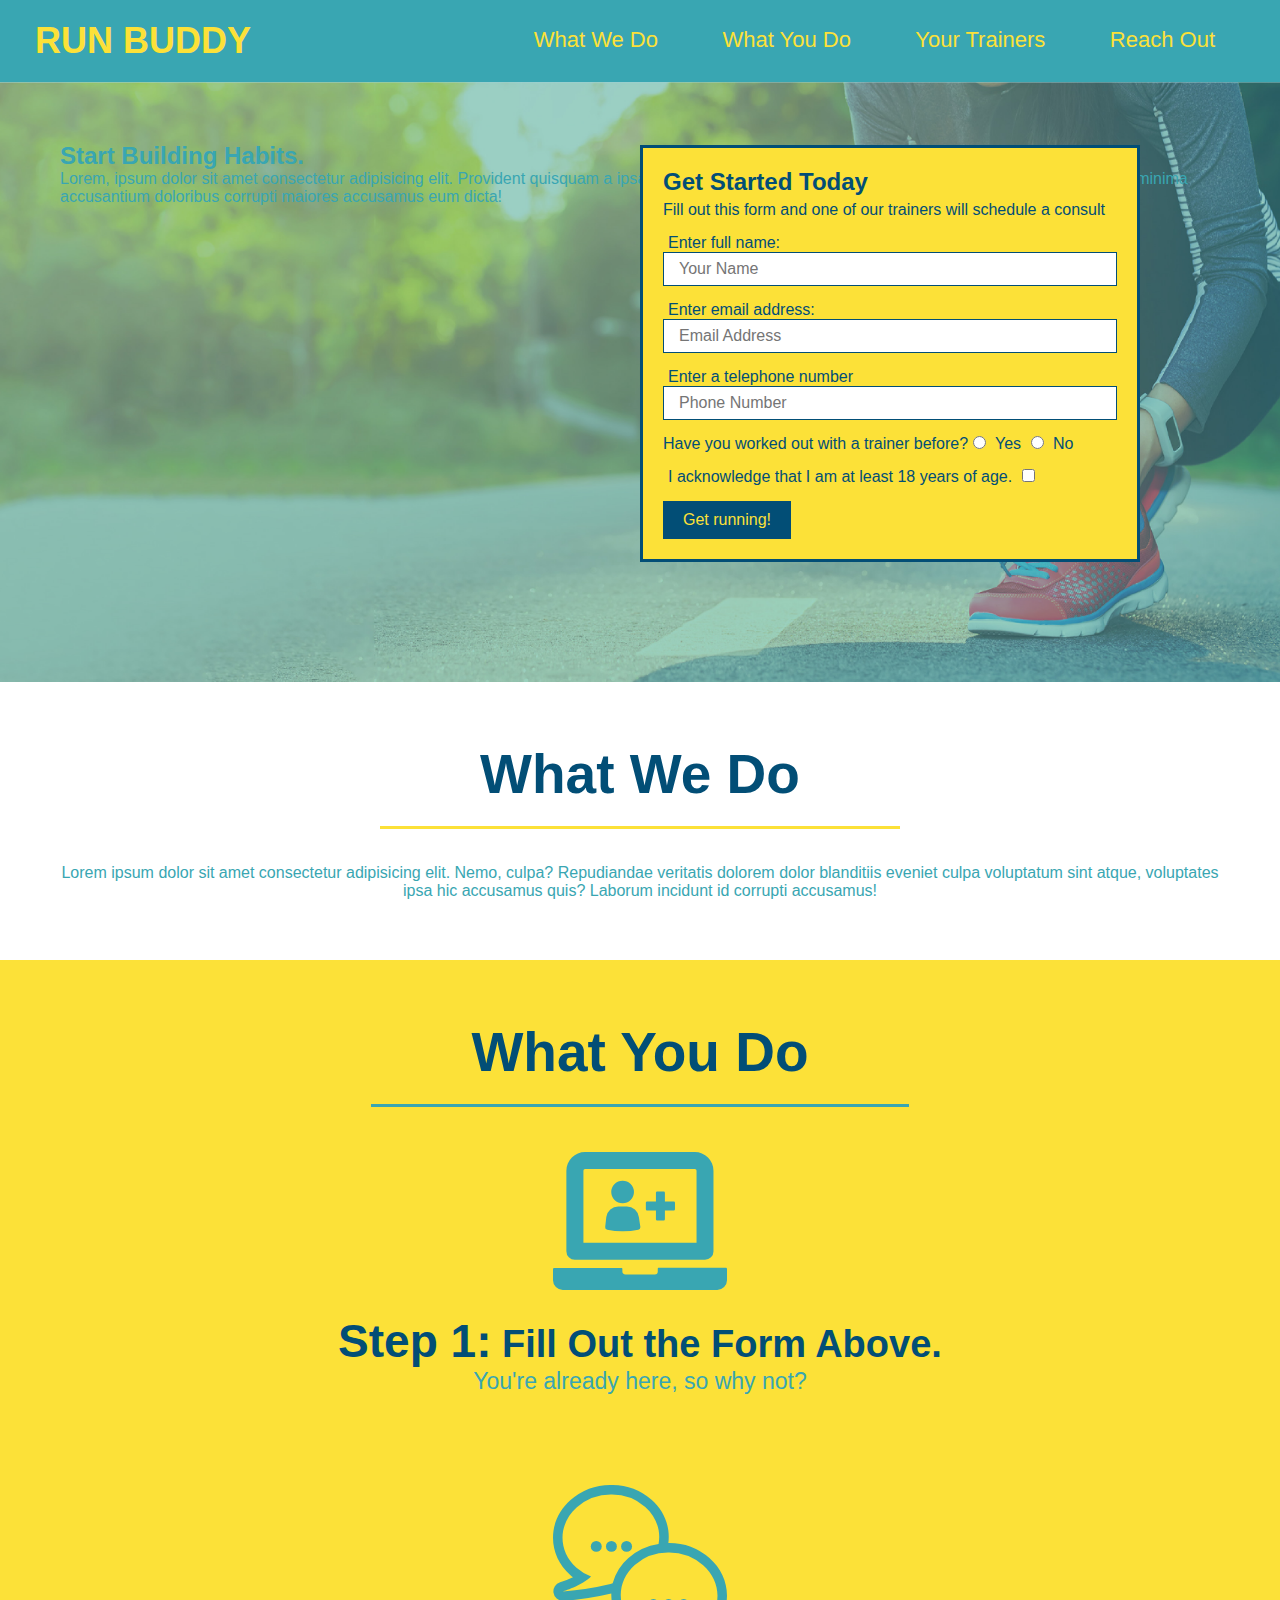
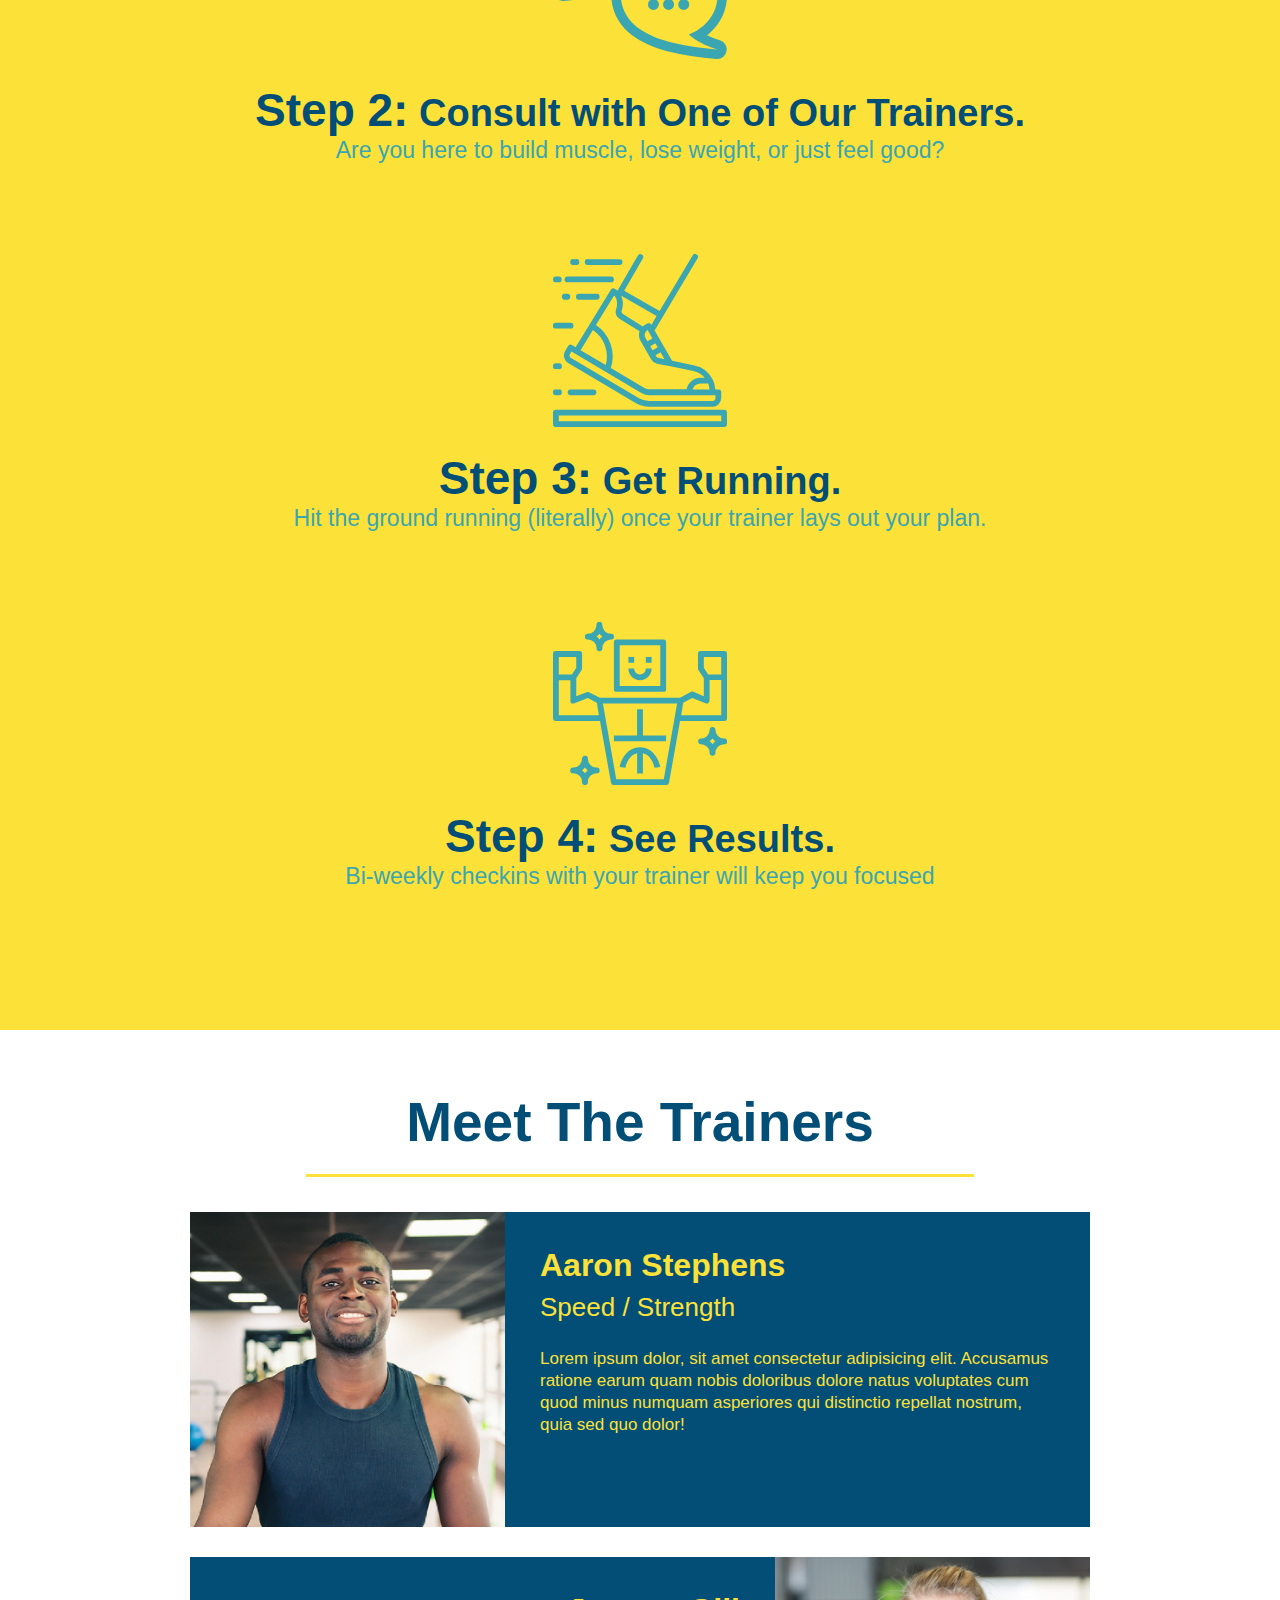
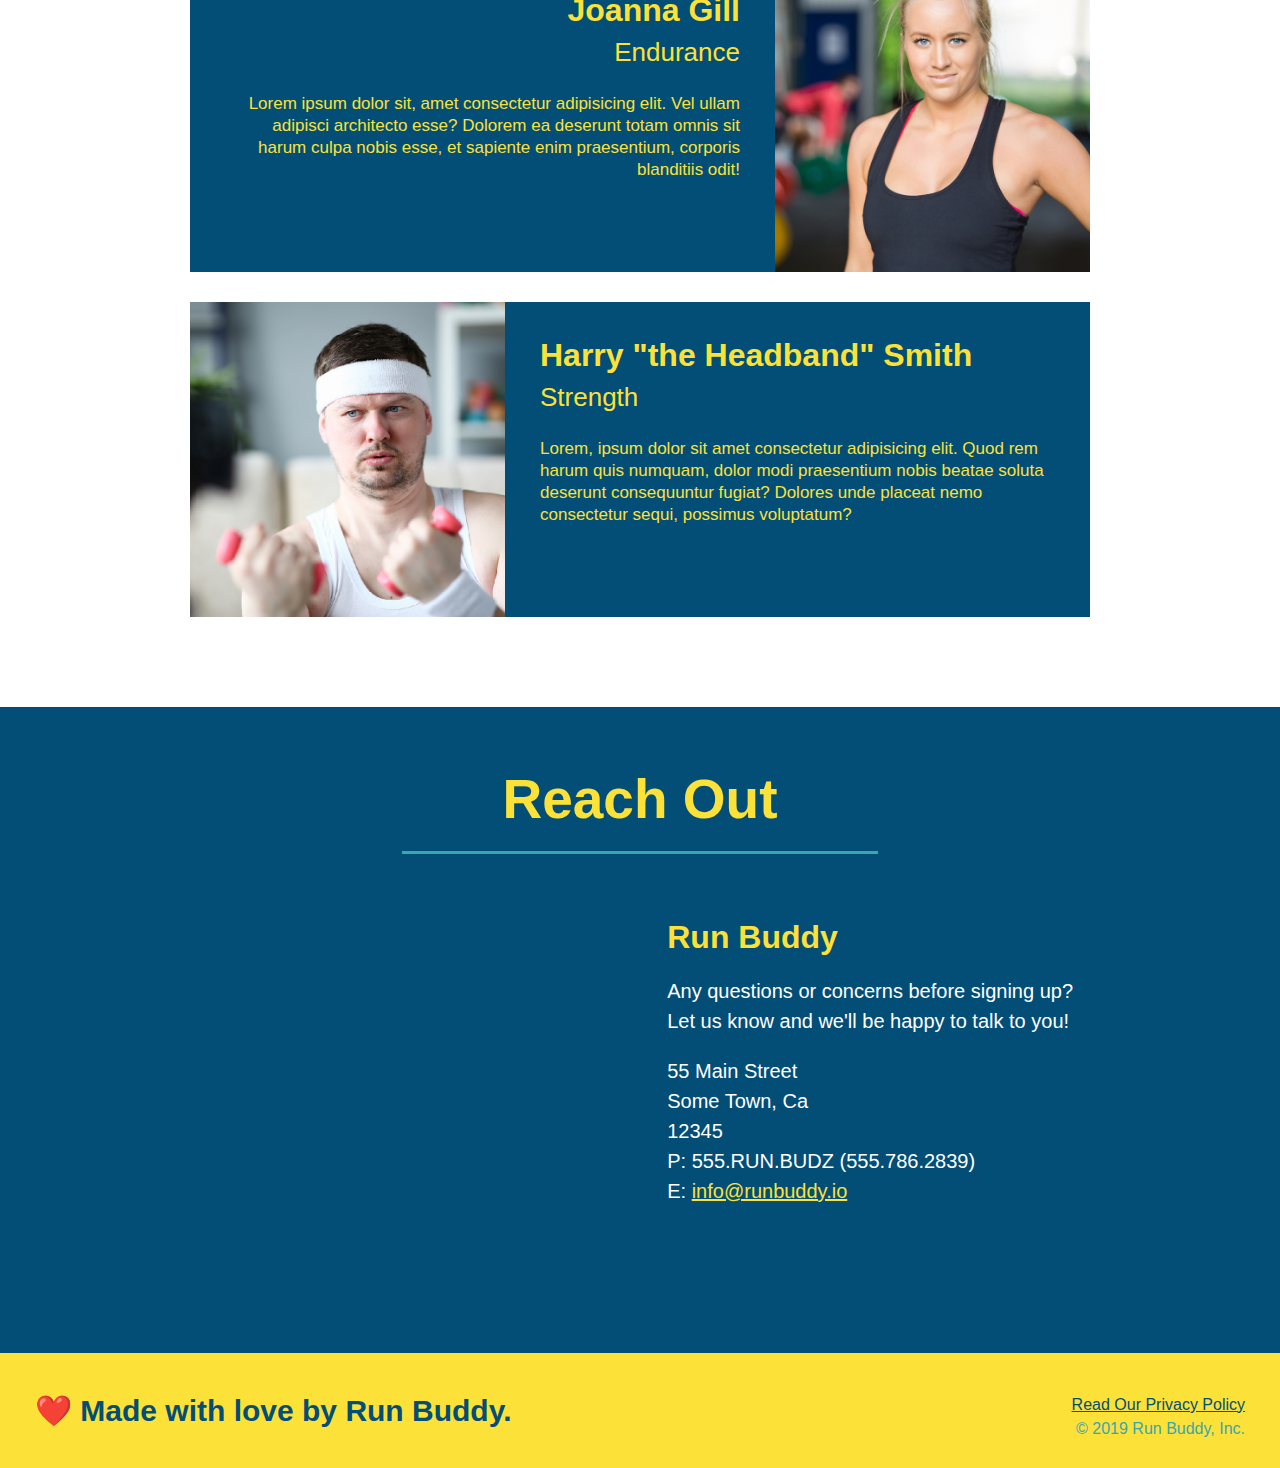
==== index.html @ 78d31971 "replace hero image" ====
<!DOCTYPE  html>
<html lang = 'en'>
    <head>
        <meta charset = 'UTF-8' />
        <link rel = 'stylesheet' href = './assets/css/style.css' />
        <title>Run Buddy</title>
    </head>
    <body>
        <!-- navigation -->
        <header>
            <h1>
                <a href = '/'>RUN BUDDY</a>
            </h1>
            <nav>
                <!-- Unordered list elements -->
                <ul>
                    <!-- List item elements -->
                    <li>
                        <!-- anchor element -->
                        <a href="#what-we-do">What We Do</a>
                    </li>
                    <li>
                        <a href="#what-you-do">What You Do</a>
                    </li>
                    <li>
                        <a href="#your-trainers">Your Trainers</a>
                    </li>
                    <li>
                        <a href="#reach-out">Reach Out</a>
                    </li>
                </ul>
            </nav>
        </header>

        <!-- hero/jumbotron -->
        <section class="hero">
            <div class="hero-cta">
                <h2>Start Building Habits.</h2>
                <p>
                    Lorem, ipsum dolor sit amet consectetur adipisicing elit. Provident quisquam a ipsa. Itaque labore neque ipsa aliquam, adipisci velit quasi sequi veritatis minima accusantium doloribus corrupti maiores accusamus eum dicta!
                </p>
            </div>
            <div class="hero-form">
                <h3>Get Started Today</h3>
                <p>Fill out this form and one of our trainers will schedule a consult</p>
            <form>
                <label for="name">Enter full name:</label>
                <input type="text" placeholder="Your Name" name="name" id="name" class="form-input" />
                <label for="email">Enter email address:</label>
                <input type="email" placeholder="Email Address" name="email" id="email" class="form-input" />
                <label for="phone">Enter a telephone number</label>
                <input type="tel" placeholder="Phone Number" name="phone" id="phone" class="form-input" />
                <p>
                    Have you worked out with a trainer before?
                    <input type="radio" name="trainer-confirm" id="trainer-yes" />
                    <label for="trainer-yes">Yes</label>
                    <input type="radio" name="trainer-confirm" id="trainer-no" />
                    <label for="trainer-no">No</label>
                </p>
                <p>
                    <label for="checkbox">
                        I acknowledge that I am at least 18 years of age.
                    </label>
                    <input type="checkbox" name="age-confirm" id="checkbox" />
                </p>
                <button type="submit">
                    Get running!
                </button>
            </form>
            </div>
        </section>

        <!-- 'what we do' section -->
        <section id="what-we-do" class="intro">
            <h2 class="section-title primary-border">What We Do</h2>
            <p>
                Lorem ipsum dolor sit amet consectetur adipisicing elit. Nemo, culpa? Repudiandae veritatis dolorem dolor blanditiis eveniet culpa voluptatum sint atque, voluptates ipsa hic accusamus quis? Laborum incidunt id corrupti accusamus!
            </p>
        </section>

        <!-- 'what you do' section -->
        <section id="what-you-do" class="steps">
            <h2 class="section-title secondary-border">What You Do</h2>

            <div>
                <img src="./assets/images/step-1.svg" alt="" />
                <h3>Step 1:<span> Fill Out the Form Above.</span></h3>
                <p>You're already here, so why not?</p>
            </div>

            <div>
                <img src="./assets/images/step-2.svg" alt="">
                <h3>Step 2:<span> Consult with One of Our Trainers.</span></h3>
                <p>Are you here to build muscle, lose weight, or just feel good?</p>
            </div>

            <div>
                <img src="./assets/images/step-3.svg" alt="">
                <h3>Step 3:<span> Get Running.</span></h3>
                <p>Hit the ground running (literally) once your trainer lays out your plan.</p>
            </div>

            <div>
                <img src="./assets/images/step-4.svg" alt="">
                <h3>Step 4:<span> See Results.</span></h3>
                <p>Bi-weekly checkins with your trainer will keep you focused</p>
            </div>
        </section>


        <!-- 'meet the trainers' section -->
        <section id="your-trainers" class="trainers">
            <h2 class="section-title primary-border">Meet The Trainers</h2>
            <article class="trainer">
                <img src="./assets/images/trainer-1.jpg" alt="Aaron Stephens in his workout clothes, ready to pump iron" />
                <div class="trainer-bio text-left">
                    <h3>Aaron Stephens</h3>
                    <h4>Speed / Strength</h4>
                    <p>
                        Lorem ipsum dolor, sit amet consectetur adipisicing elit. Accusamus ratione earum quam nobis doloribus dolore natus voluptates cum quod minus numquam asperiores qui distinctio repellat nostrum, quia sed quo dolor!
                    </p>
                </div>
            </article>
            <article class="trainer">
                <div class="trainer-bio text-right">
                    <h3>Joanna Gill</h3>
                    <h4>Endurance</h4>
                    <p>
                        Lorem ipsum dolor sit, amet consectetur adipisicing elit. Vel ullam adipisci architecto esse? Dolorem ea deserunt totam omnis sit harum culpa nobis esse, et sapiente enim praesentium, corporis blanditiis odit!
                    </p>
                </div>
                <img src="./assets/images/trainer-2.jpg" alt="Joanna Gill cooling off after a workout" />
            </article>
            <article class="trainer">
                <img src="./assets/images/trainer-3.jpg" alt="Harry Smith wearing a headband and lifting comically small pink weights" />
                <div class="trainer-bio text-left">
                    <h3>Harry "the Headband" Smith</h3>
                    <h4>Strength</h4>
                    <p>
                        Lorem, ipsum dolor sit amet consectetur adipisicing elit. Quod rem harum quis numquam, dolor modi praesentium nobis beatae soluta deserunt consequuntur fugiat? Dolores unde placeat nemo consectetur sequi, possimus voluptatum?
                    </p>
                </div>
            </article>
        </section>

        <!-- 'reach out' section -->
        <section id="reach-out" class="contact">
            <h2 class="section-title secondary-border">Reach Out</h2>
            <div class="contact-info">
                <iframe src="https://www.google.com/maps/embed?pb=!1m18!1m12!1m3!1d11830.78954963884!2d-87.89884300529303!3d42.15676206884431!2m3!1f0!2f0!3f0!3m2!1i1024!2i768!4f13.1!3m3!1m2!1s0x880fbf215128afe1%3A0x334dc8c8fc8e74d2!2sDiscover%20Financial%20Services!5e0!3m2!1sen!2sus!4v1605905694755!5m2!1sen!2sus" 
                    width="400" 
                    height="400" 
                    frameborder="0" 
                    style="border:0;" 
                    allowfullscreen
                    aria-hidden="false" 
                    tabindex="0"
                    frameborder="0"
                    >
                </iframe>
                <div>
                    <h3>Run Buddy</h3>
                    <p>
                        Any questions or concerns before signing up?
                        <br />
                        Let us know and we'll be happy to talk to you!
                    </p>
                    <address>
                        55 Main Street <br/>
                        Some Town, Ca <br/>
                        12345<br/>
                        P: 555.RUN.BUDZ (555.786.2839)<br/>
                        E: <a href = "mailto:info@runbuddy.io">info@runbuddy.io</a>
                    </address>
                </div>
            </div>
        </section>

        <!-- footer -->
        <footer>
            <h2>❤️ Made with love by Run Buddy.</h2>
            <div>
                <a href="./private-policy.html">Read Our Privacy Policy</a><br>
                &copy; 2019 Run Buddy, Inc.
            </div>
        </footer>
        

    </body>
</html>
---- assets/css/style.css ----
* {
    margin: 0;
    padding: 0;
    box-sizing: border-box;
}

body {
    font-family: Arial, Helvetica, sans-serif;
    color: #39a6b2;
}

header {
    padding: 20px 35px;
    background-color: #39a6b2;
}

header h1 {
    font-weight: bold;
    font-size: 36px;
    color: #fce138;
    margin: 0;
    display: inline;
}

header a {
    color: #fce138;
    text-decoration: none;
}

header nav {
    float: right;
    margin: 7px 0;
}

header nav ul li {
    display: inline;
}

header nav ul li a {
    margin: 0 30px;
    font-weight: lighter;
    font-size: 22px;
}

footer {
    background: #fce138;
    width: 100%;
    padding: 40px 35px;
}

footer h2 {
    display: inline;
    color: #024e76;
    font-size: 30px;
    margin: 0;
}

footer div {
    float: right;
    line-height: 1.5;
    text-align: right;
}

footer a {
    color: #024e76;
}

section {
    padding: 60px;
}

/* Hero Style Start */
.hero {
    background-image: url('../images/hero-bg.jpg');
    height: 600px;
    background-size: cover;
    background-position: center;
    position: relative;
}

.hero-form {
    background-color: #fce138;
    color: #024e76;
    padding: 20px;
    width: 500px;
    border: solid 3px #024e76;
    position: absolute;
    bottom: 120px;
    right: 140px;
}

.hero-form h3 {
    font-size: 24px;
    margin: 0;
}

.hero-form p {
    margin: 5px 0 15px 0;
}

.form-input {
    border: 1px solid #024e76;
    display: block;
    padding: 7px 15px;
    font-size: 16px;
    color: #024e76;
    width: 100%;
    margin-bottom: 15px;
}

.hero-form label {
    margin: 0 5px;
}

.hero-form button {
    background-color: #024e76;
    color: #fce138;
    border: none;
    padding: 10px 20px;
    font-size: 16px;
}

.intro {
    text-align: center;
}

.intro h2 {
    font-size: 55px;
    color: #024e76;
    margin-bottom: 35px;
    padding: 0 100px 20px 100px;
    border-bottom: 3px solid #fce138;
    display: inline-block;
}

.section-title {
    font-size: 55px;
    color: #024e76;
    margin-bottom: 35px;
    padding: 0 100px 20px 100px;
    display: inline-block;
    border-bottom: 3px solid;
}

.primary-border {
    border-color: #fce138;
}

.secondary-border {
    border-color: #39a6b2;
}

.steps {
    text-align: center;
    background: #fce138;
}

.steps div {
    margin-bottom: 80px;
}

.steps img {
    width: 15%;
    margin: 10px 0;
}

.steps h3 {
    color: #024e76;
    font-size: 46px;
    margin-top: 10px;
}

.steps p {
    color: #39a6b2;
    font-size: 23px;
}

.steps span {
    font-size: 38px;
}

.trainers {
    text-align: center;
}

.trainer {
    width: 900px;
    margin: 0 auto 30px auto;
    background: #024e76;
    color: #fce138;
    overflow: auto;
}

.trainer img {
    width: 35%;
    float: left;
}

.trainer-bio {
    padding: 35px;
    float: left;
    width: 65%;
}

.text-left {
    text-align: left;
}

.text-right {
    text-align: right;
}

.trainer-bio h3 {
    font-size: 32px;
    margin-bottom: 8px;
}

.trainer-bio h4 {
    font-weight: lighter;
    font-size: 26px;
    margin-bottom: 25px;
}

.trainer-bio p {
    font-size: 17px;
    line-height: 1.3;
}

.contact {
    text-align: center;
    background: #024e76;
}

.contact h2 {
    color: #fce138;
}

.contact-info iframe {
    width: 400px;
    height: 400px;
}

.contact-info div {
    width: 410px;
    display: inline-block;
    vertical-align: top;
    text-align: left;
    margin: 30px 0 0 60px;
    color: white;
}

.contact-info h3 {
    color: #fce138;
    font-size: 32px;
}

.contact-info p, .contact-info address {
    margin: 20px 0;
    line-height: 1.5;
    font-size: 20px;
    font-style: normal;
}

.contact-info a {
    color: #fce138;
}
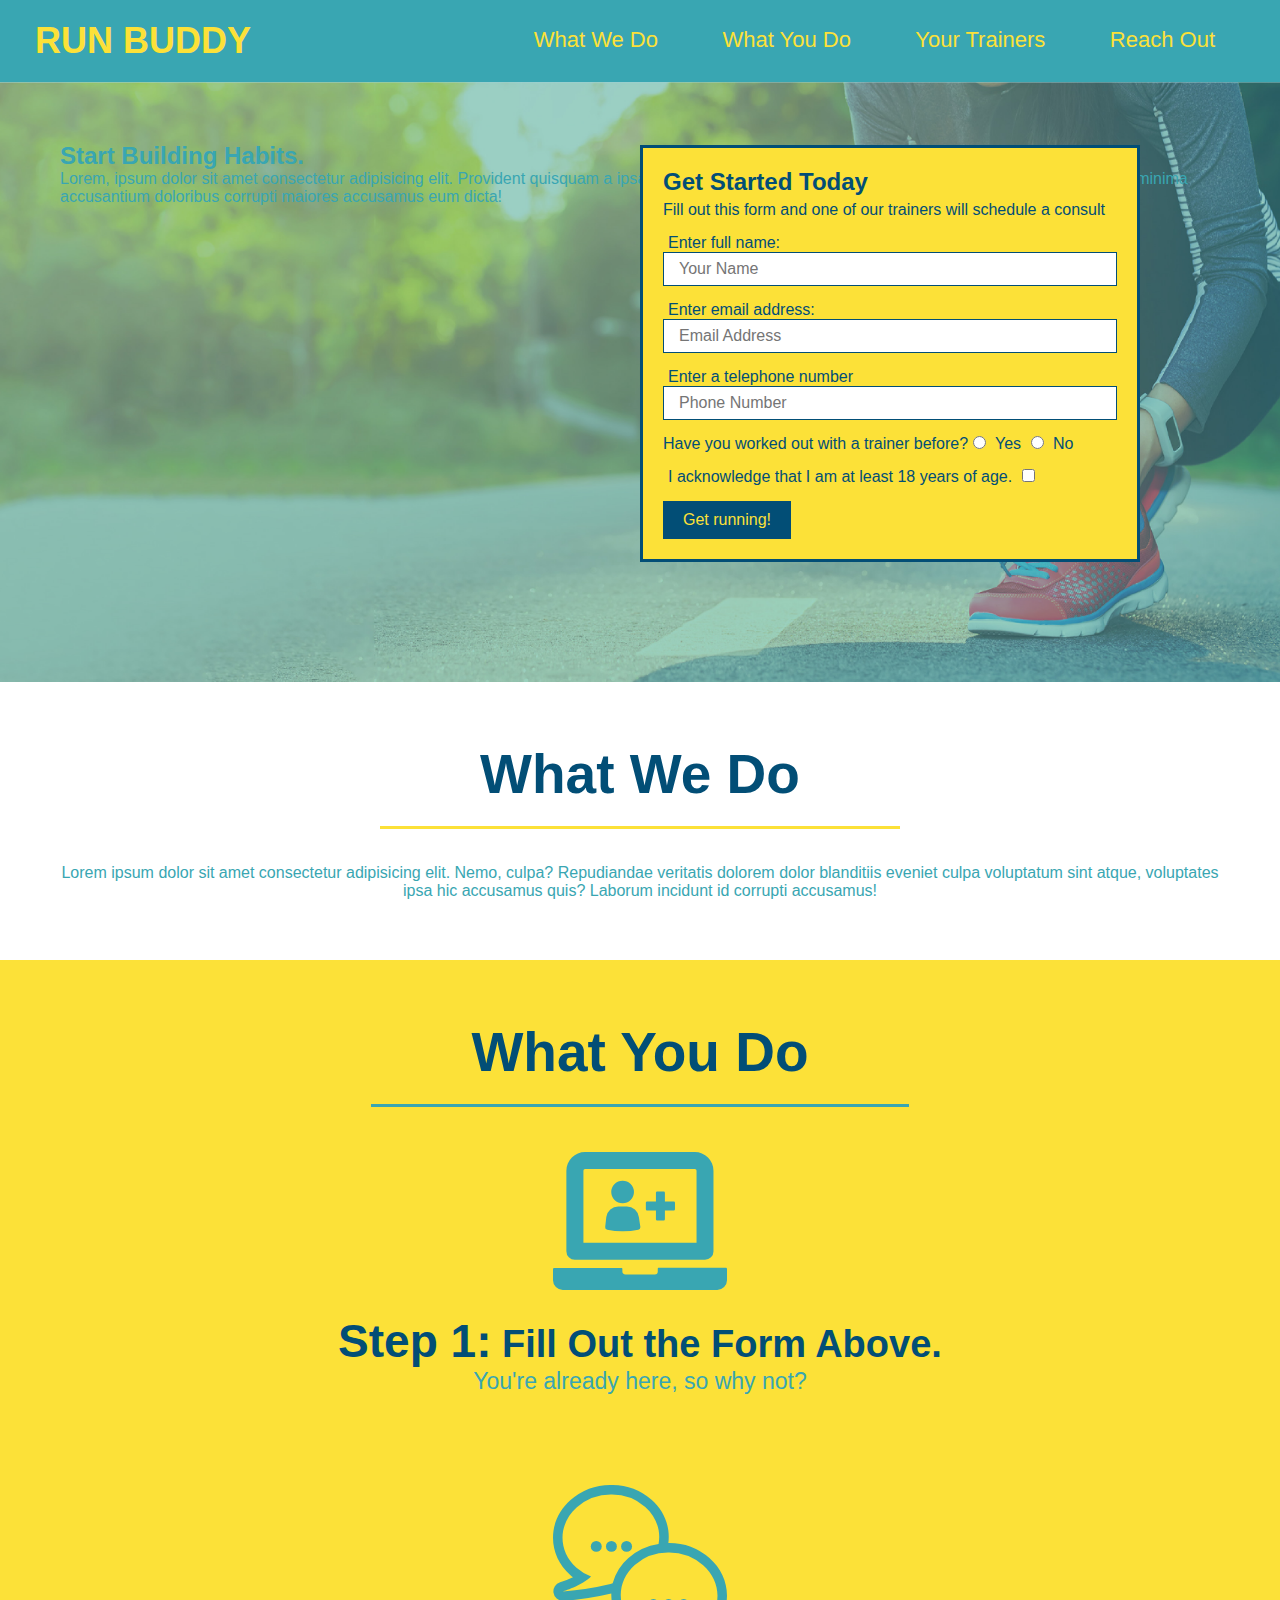
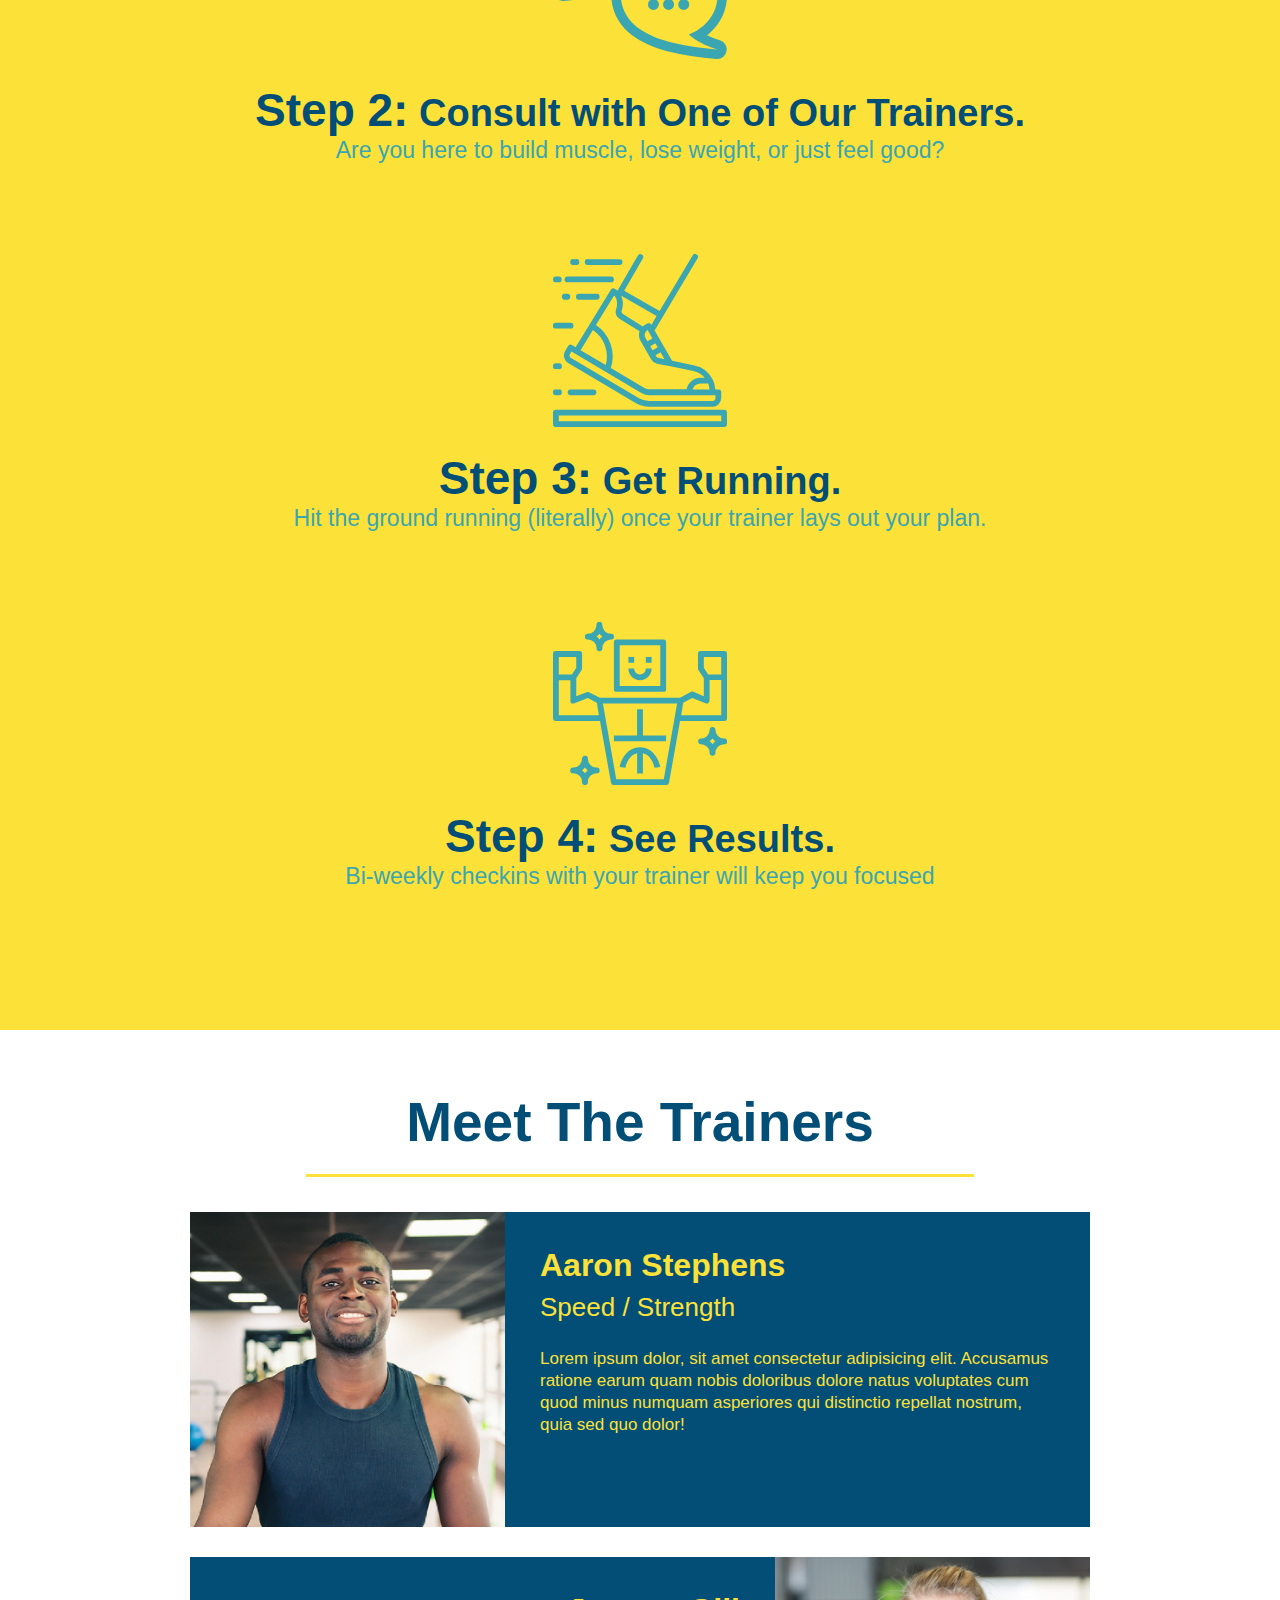
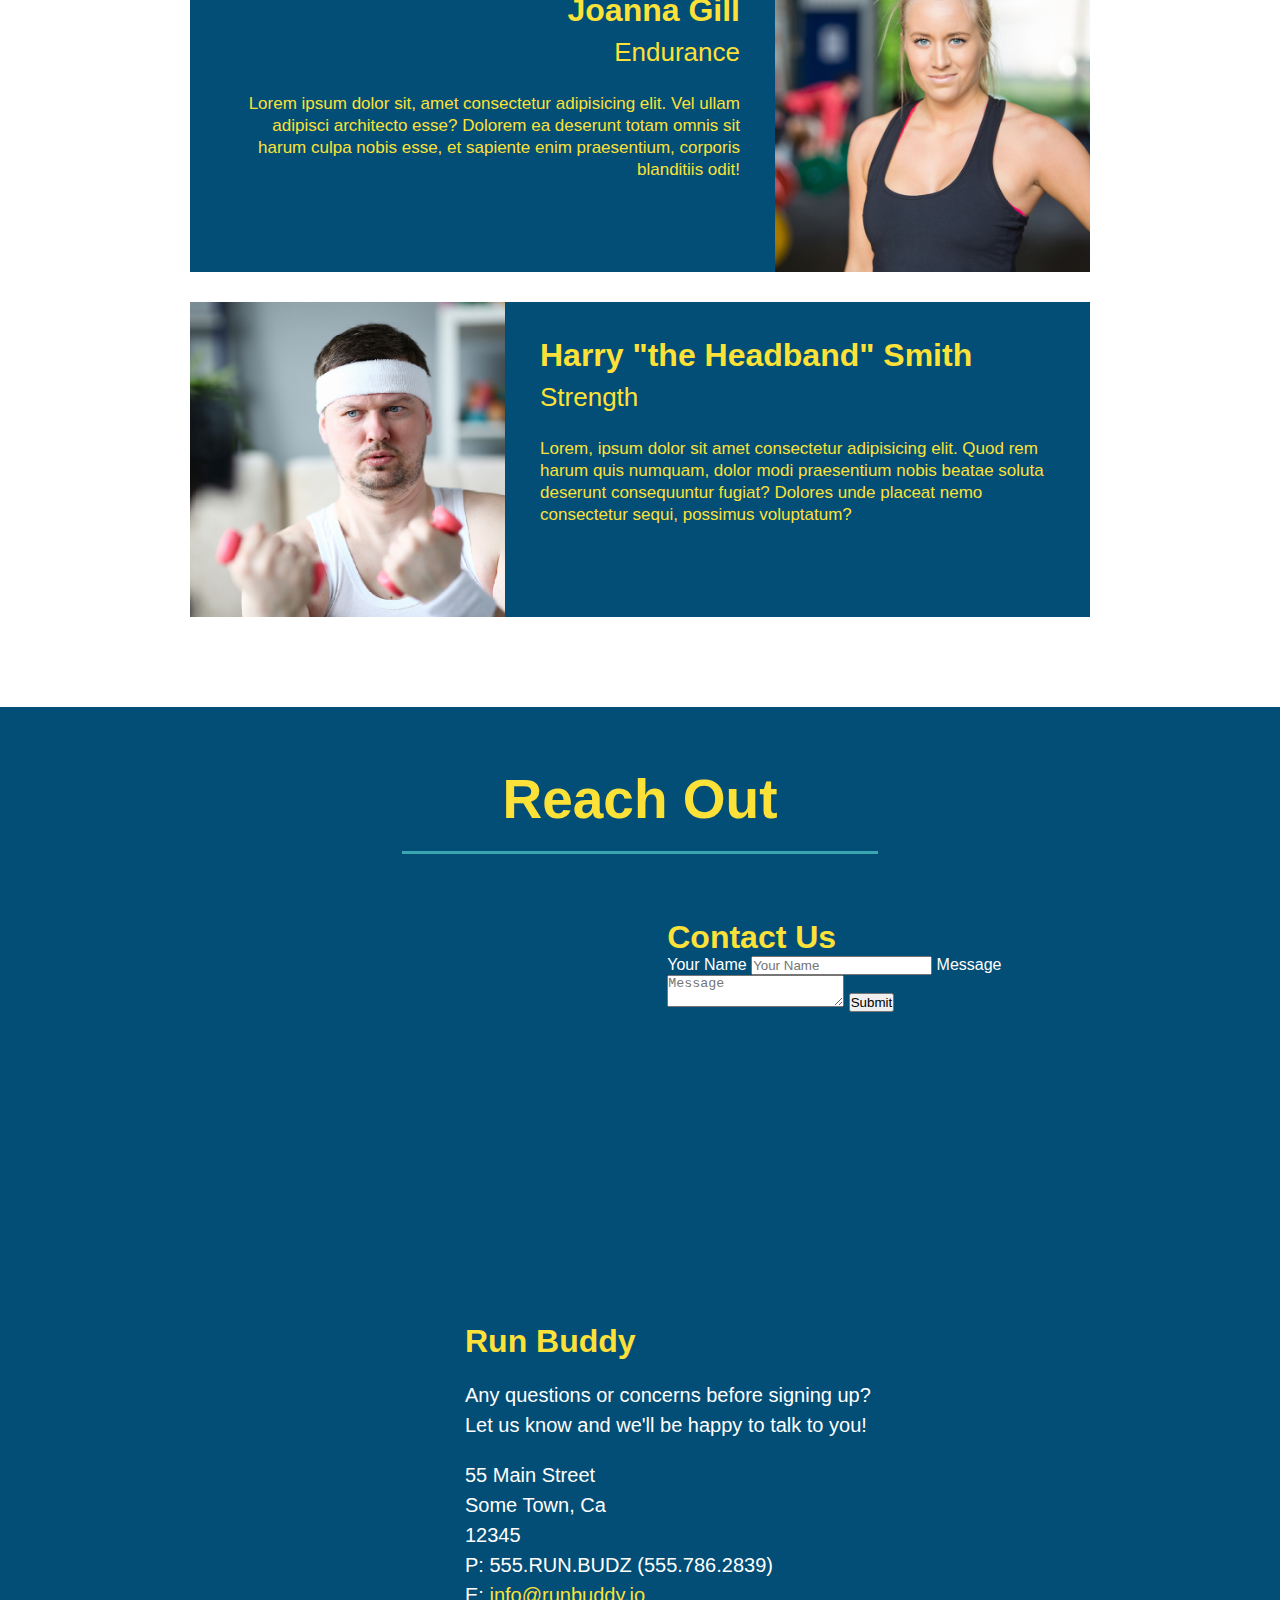
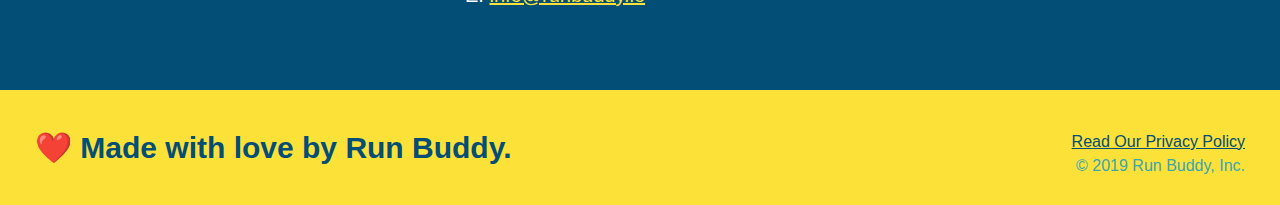
==== commit 06643b47: "added contact form" ====
--- a/index.html
+++ b/index.html
@@ -160,6 +160,16 @@
                     frameborder="0"
                     >
                 </iframe>
+                <div class="contact-form">
+                    <h3>Contact Us</h3>
+                    <form>
+                        <label for="contact-name">Your Name</label>
+                        <input type="text" id = 'contact-name' placeholder="Your Name" />
+                        <label for="contact-message">Message</label>
+                        <textarea id="contact-message" placeholder="Message"></textarea>
+                        <button type = 'submit'>Submit</button>
+                    </form>
+                </div>
                 <div>
                     <h3>Run Buddy</h3>
                     <p>
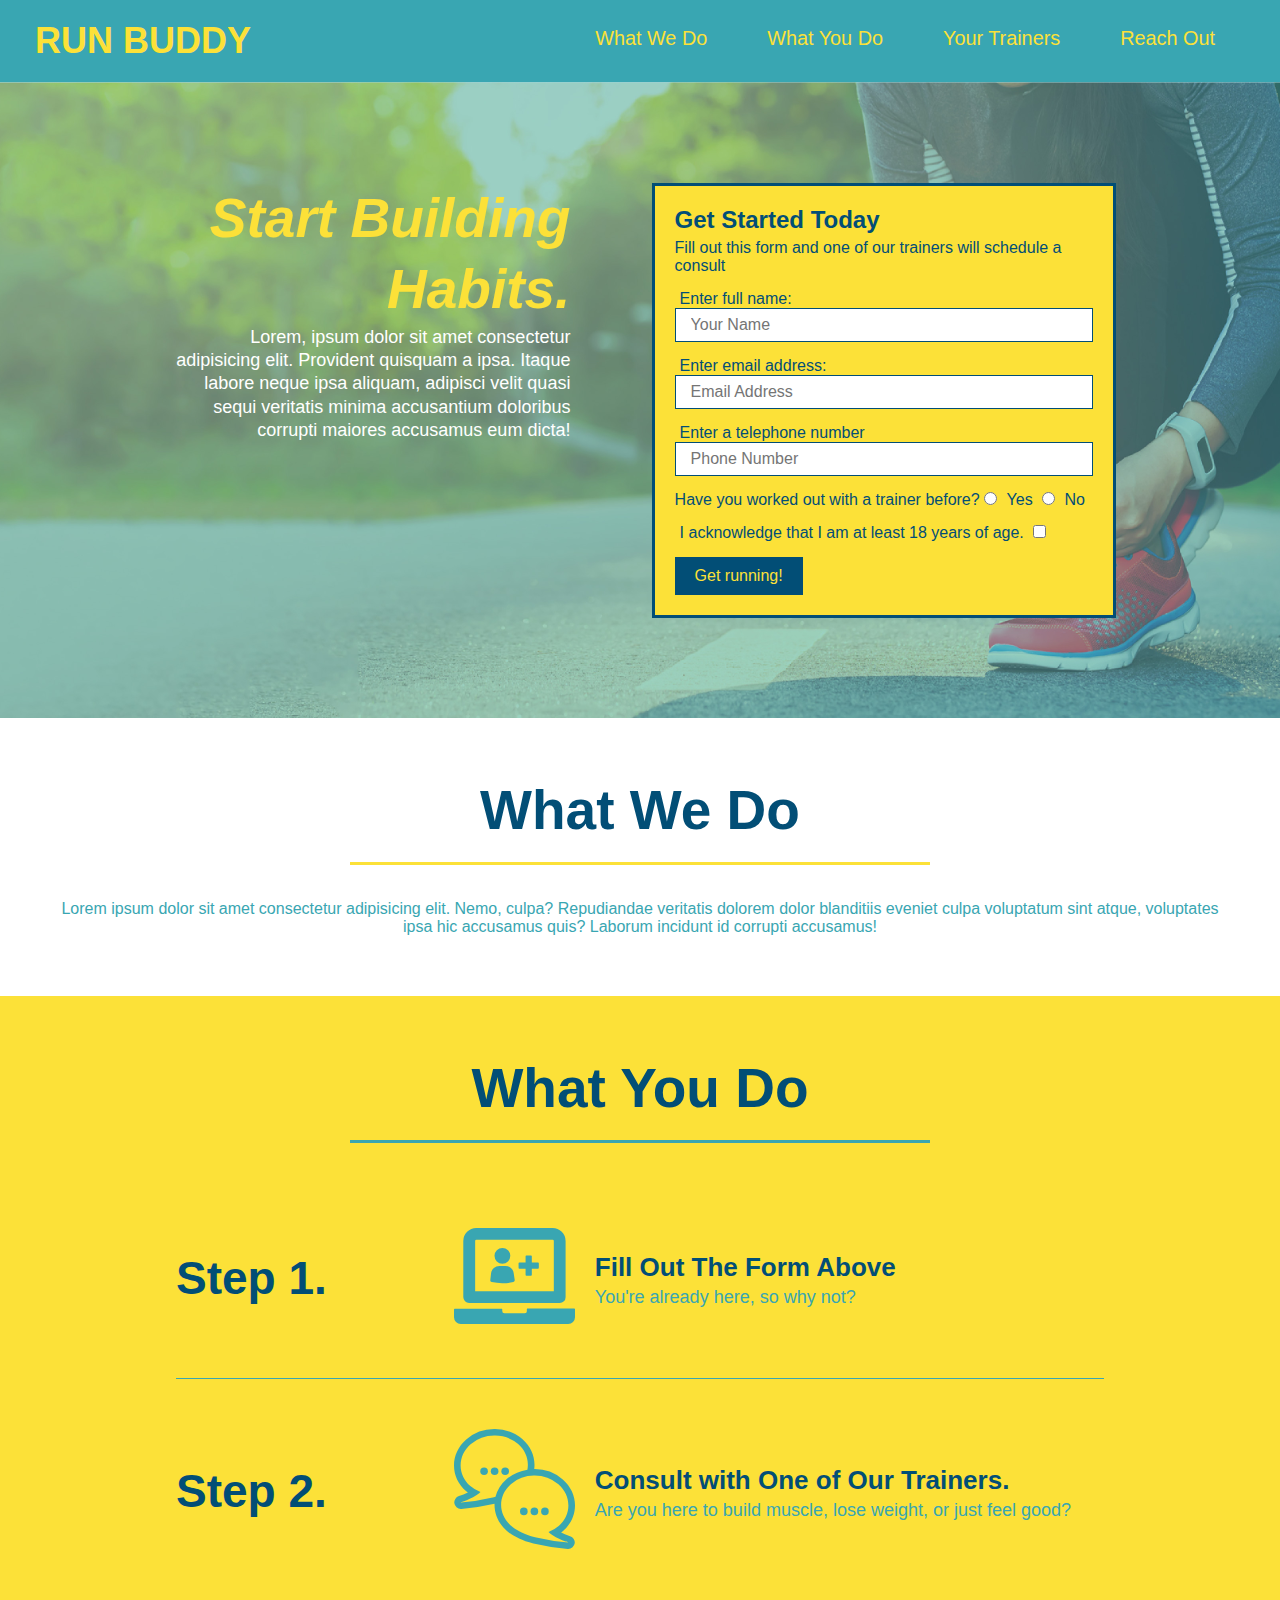
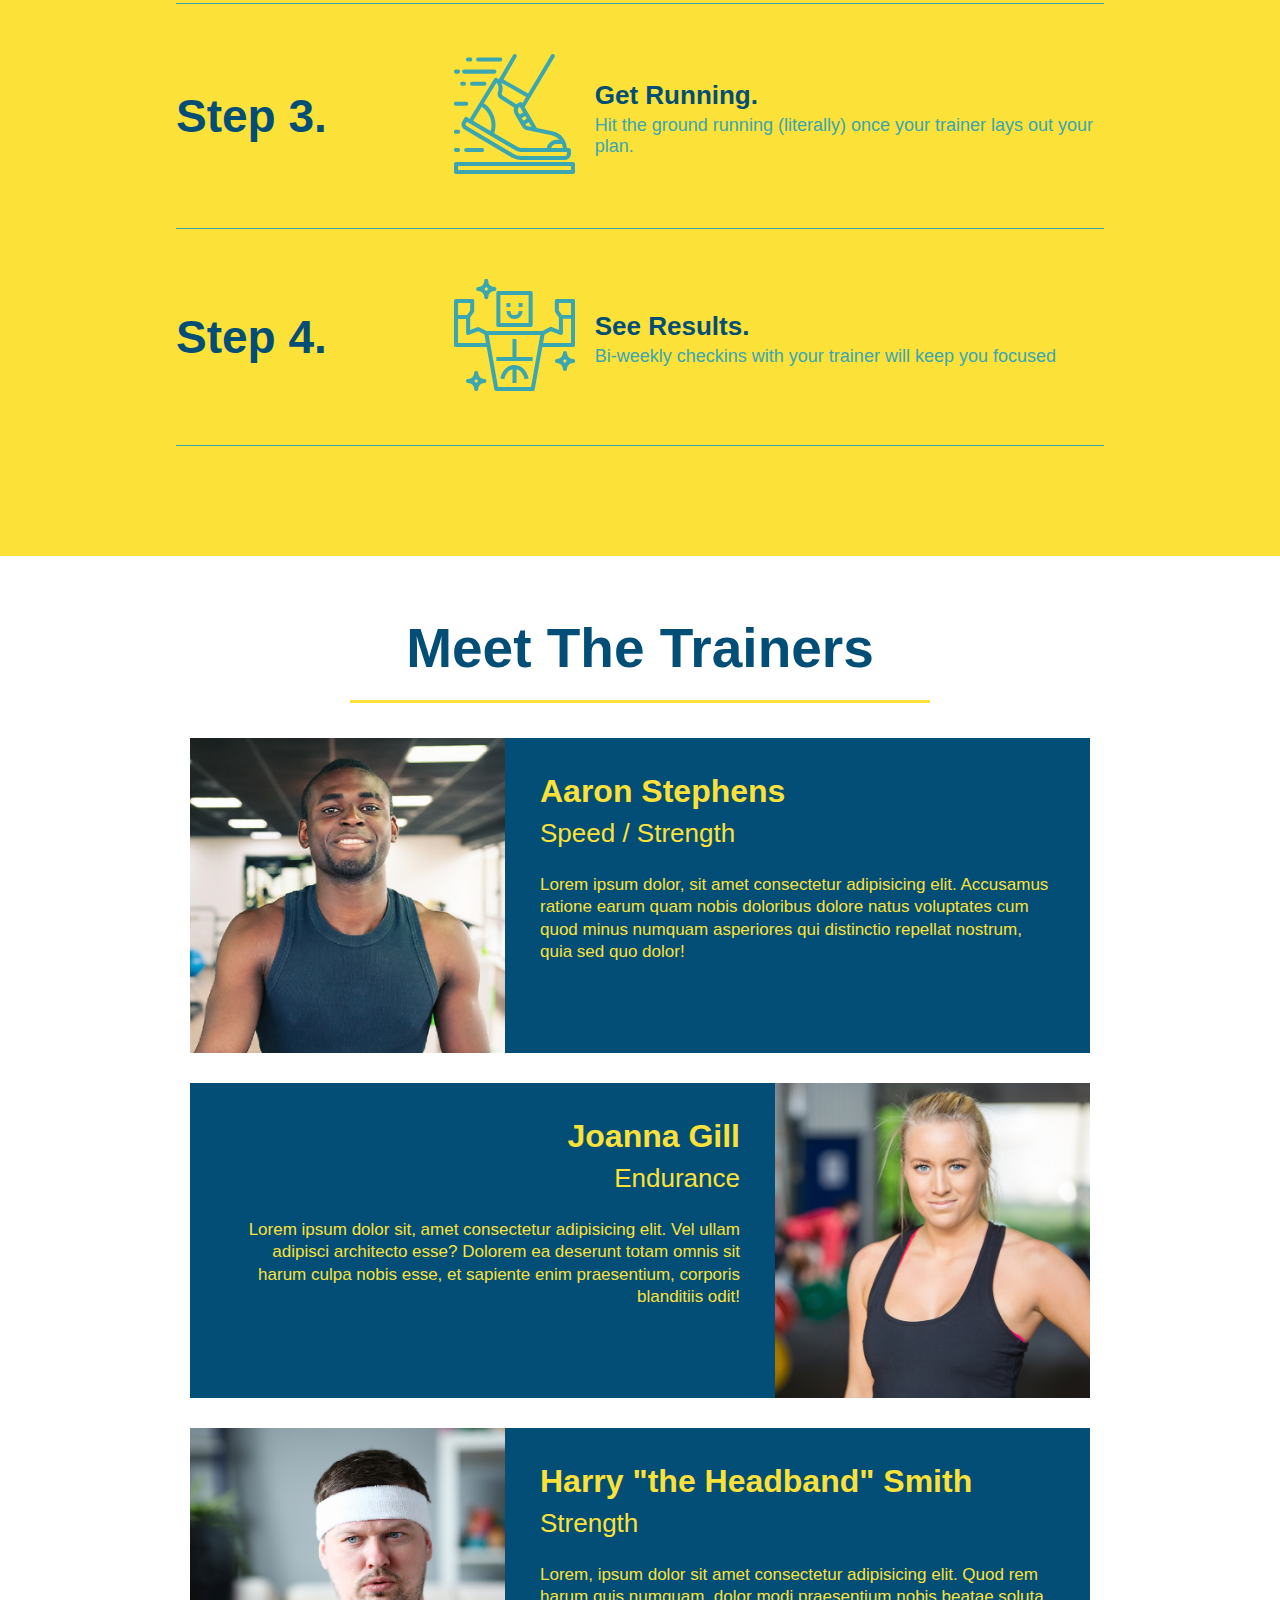
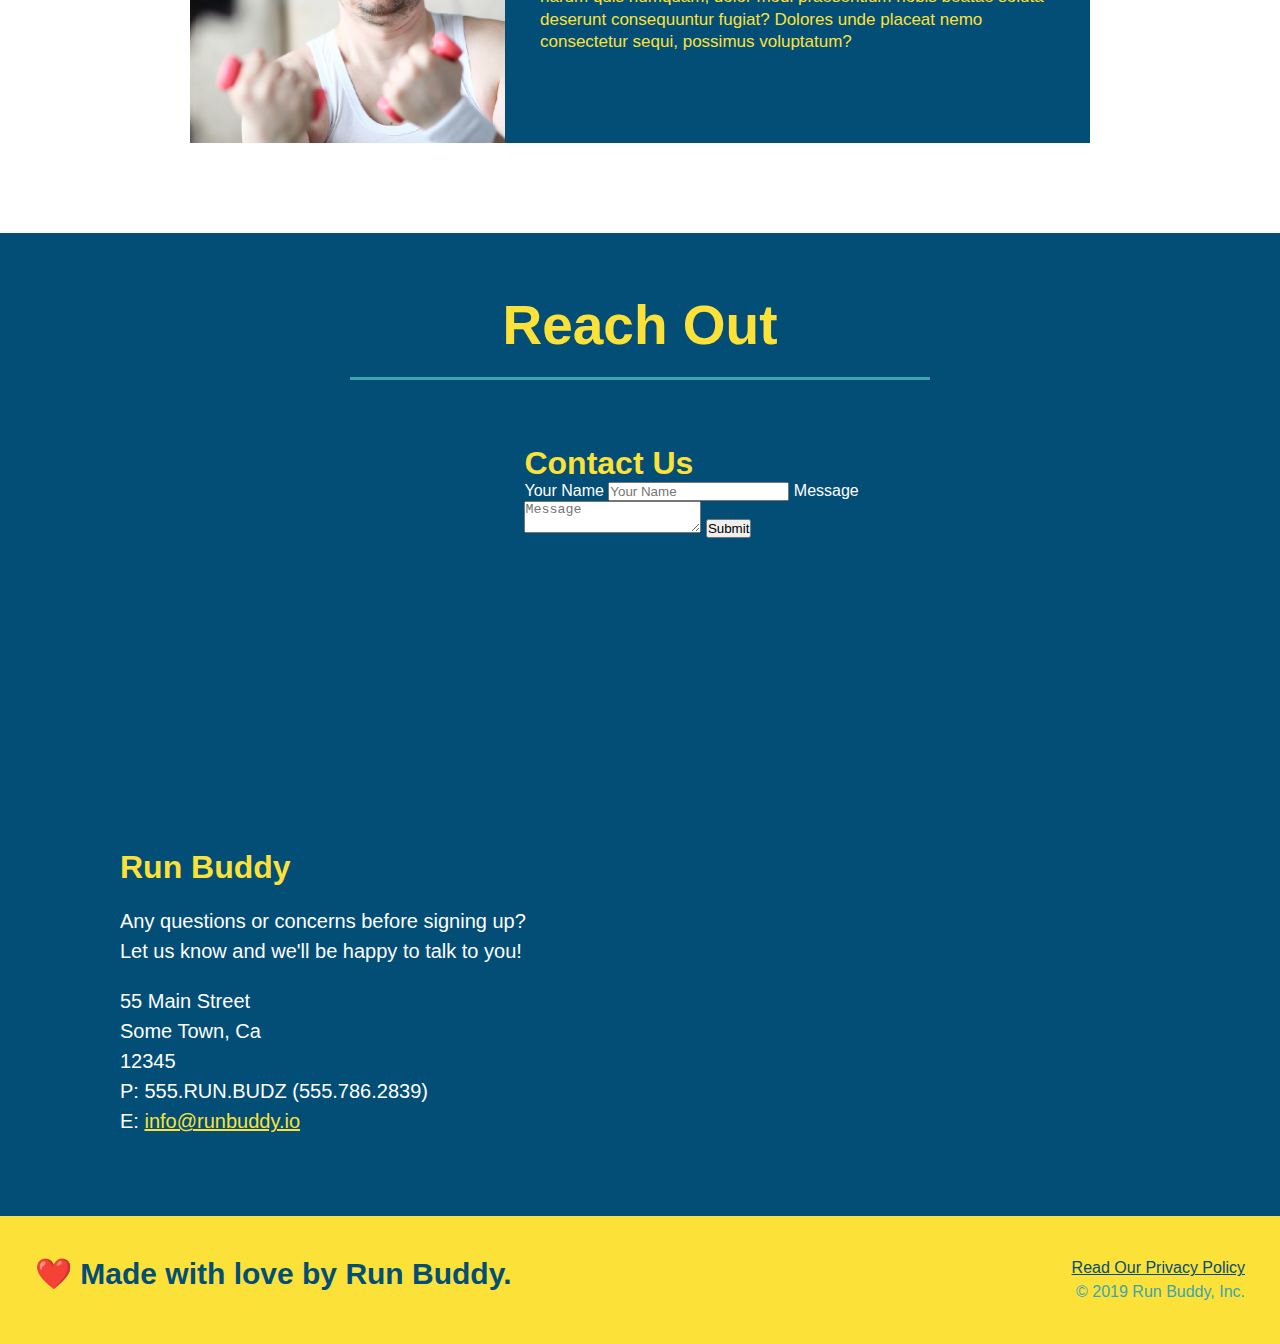
==== commit ec157abe: "added flex box to steps" ====
--- a/index.html
+++ b/index.html
@@ -74,45 +74,77 @@
 
         <!-- 'what we do' section -->
         <section id="what-we-do" class="intro">
-            <h2 class="section-title primary-border">What We Do</h2>
-            <p>
-                Lorem ipsum dolor sit amet consectetur adipisicing elit. Nemo, culpa? Repudiandae veritatis dolorem dolor blanditiis eveniet culpa voluptatum sint atque, voluptates ipsa hic accusamus quis? Laborum incidunt id corrupti accusamus!
-            </p>
+            <div class="flex-row">
+                <h2 class="section-title primary-border">What We Do</h2>
+            </div>
+            <div class="flex-row">
+                <p>
+                    Lorem ipsum dolor sit amet consectetur adipisicing elit. Nemo, culpa? Repudiandae veritatis dolorem dolor blanditiis eveniet culpa voluptatum sint atque, voluptates ipsa hic accusamus quis? Laborum incidunt id corrupti accusamus!
+                </p>
+            </div>
         </section>
 
         <!-- 'what you do' section -->
         <section id="what-you-do" class="steps">
-            <h2 class="section-title secondary-border">What You Do</h2>
-
-            <div>
-                <img src="./assets/images/step-1.svg" alt="" />
-                <h3>Step 1:<span> Fill Out the Form Above.</span></h3>
-                <p>You're already here, so why not?</p>
-            </div>
-
-            <div>
-                <img src="./assets/images/step-2.svg" alt="">
-                <h3>Step 2:<span> Consult with One of Our Trainers.</span></h3>
-                <p>Are you here to build muscle, lose weight, or just feel good?</p>
-            </div>
-
-            <div>
-                <img src="./assets/images/step-3.svg" alt="">
-                <h3>Step 3:<span> Get Running.</span></h3>
-                <p>Hit the ground running (literally) once your trainer lays out your plan.</p>
-            </div>
-
-            <div>
-                <img src="./assets/images/step-4.svg" alt="">
-                <h3>Step 4:<span> See Results.</span></h3>
-                <p>Bi-weekly checkins with your trainer will keep you focused</p>
+            <div class="flex-row">
+                <h2 class="section-title secondary-border">What You Do</h2>
+            </div>
+            <div class="step">
+                <h3>Step 1.</h3>
+                <div class="step-info">
+                    <div class="step-img">
+                        <img src="./assets/images/step-1.svg" alt="" />
+                    </div>
+                    <div class="step-text">
+                        <h4>Fill Out The Form Above</h4>
+                        <p>You're already here, so why not?</p>
+                    </div>
+                </div>
+            </div>
+            <div class="step">
+                <h3>Step 2.</h3>
+                <div class="step-info">
+                    <div class="step-img">
+                        <img src="./assets/images/step-2.svg" alt="" />
+                    </div>
+                    <div class="step-text">
+                        <h4>Consult with One of Our Trainers.</h4>
+                        <p>Are you here to build muscle, lose weight, or just feel good?</p>
+                    </div>
+                </div>
+            </div>
+            <div class="step">
+                <h3>Step 3.</h3>
+                <div class="step-info">
+                    <div class="step-img">
+                        <img src="./assets/images/step-3.svg" alt="" />
+                    </div>
+                    <div class="step-text">
+                        <h4>Get Running.</h4>
+                        <p>Hit the ground running (literally) once your trainer lays out your plan.</p>
+                    </div>
+                </div>
+            </div>
+            <div class="step">
+                <h3>Step 4.</h3>
+                <div class="step-info">
+                    <div class="step-img">
+                        <img src="./assets/images/step-4.svg" alt="" />
+                    </div>
+                    <div class="step-text">
+                        <h4>See Results.</h4>
+                        <p>Bi-weekly checkins with your trainer will keep you focused</p>
+                    </div>
+                </div>
             </div>
         </section>
 
 
         <!-- 'meet the trainers' section -->
         <section id="your-trainers" class="trainers">
-            <h2 class="section-title primary-border">Meet The Trainers</h2>
+            <div class="flex-row">
+                <h2 class="section-title primary-border">Meet The Trainers</h2>
+            </div>
             <article class="trainer">
                 <img src="./assets/images/trainer-1.jpg" alt="Aaron Stephens in his workout clothes, ready to pump iron" />
                 <div class="trainer-bio text-left">
@@ -147,7 +179,9 @@
 
         <!-- 'reach out' section -->
         <section id="reach-out" class="contact">
-            <h2 class="section-title secondary-border">Reach Out</h2>
+            <div class="flex-row">
+                <h2 class="section-title secondary-border">Reach Out</h2>
+            </div>
             <div class="contact-info">
                 <iframe src="https://www.google.com/maps/embed?pb=!1m18!1m12!1m3!1d11830.78954963884!2d-87.89884300529303!3d42.15676206884431!2m3!1f0!2f0!3f0!3m2!1i1024!2i768!4f13.1!3m3!1m2!1s0x880fbf215128afe1%3A0x334dc8c8fc8e74d2!2sDiscover%20Financial%20Services!5e0!3m2!1sen!2sus!4v1605905694755!5m2!1sen!2sus" 
                     width="400" 
--- a/assets/css/style.css
+++ b/assets/css/style.css
@@ -14,6 +14,9 @@
 header {
     padding: 20px 35px;
     background-color: #39a6b2;
+    display: flex;
+    justify-content: space-between;
+    flex-wrap: wrap;
 }
 
 header h1 {
@@ -21,7 +24,6 @@
     font-size: 36px;
     color: #fce138;
     margin: 0;
-    display: inline;
 }
 
 header a {
@@ -30,35 +32,39 @@
 }
 
 header nav {
-    float: right;
     margin: 7px 0;
 }
 
-header nav ul li {
-    display: inline;
+header nav ul {
+    display: flex;
+    flex-wrap: wrap;
+    justify-content: space-between;
+    align-items: center;
+    list-style: none;
 }
 
 header nav ul li a {
     margin: 0 30px;
     font-weight: lighter;
-    font-size: 22px;
+    font-size: 1.55vw;
 }
 
 footer {
     background: #fce138;
     width: 100%;
     padding: 40px 35px;
+    display: flex;
+    justify-content: space-between;
+    flex-wrap: wrap;
 }
 
 footer h2 {
-    display: inline;
     color: #024e76;
     font-size: 30px;
     margin: 0;
 }
 
 footer div {
-    float: right;
     line-height: 1.5;
     text-align: right;
 }
@@ -74,21 +80,35 @@
 /* Hero Style Start */
 .hero {
     background-image: url('../images/hero-bg.jpg');
-    height: 600px;
     background-size: cover;
     background-position: center;
-    position: relative;
+    display: flex;
+    justify-content: center;
+    flex-wrap: wrap;
 }
 
 .hero-form {
     background-color: #fce138;
     color: #024e76;
     padding: 20px;
-    width: 500px;
     border: solid 3px #024e76;
-    position: absolute;
-    bottom: 120px;
-    right: 140px;
+    width: 40%;
+    margin: 3.5%;
+}
+
+.hero-cta {
+    width: 35%;
+    text-align: right;
+    margin: 3.5%;
+    color: #fff;
+    font-size: 18px;
+    line-height: 1.3;
+}
+
+.hero-cta h2 {
+    font-style: italic;
+    font-size: 55px;
+    color: #fce138;
 }
 
 .hero-form h3 {
@@ -122,10 +142,6 @@
     font-size: 16px;
 }
 
-.intro {
-    text-align: center;
-}
-
 .intro h2 {
     font-size: 55px;
     color: #024e76;
@@ -135,13 +151,18 @@
     display: inline-block;
 }
 
+.intro p {
+    text-align: center;
+}
+
 .section-title {
     font-size: 55px;
     color: #024e76;
-    margin-bottom: 35px;
-    padding: 0 100px 20px 100px;
-    display: inline-block;
     border-bottom: 3px solid;
+    padding-bottom: 20px;
+    text-align: center;
+    margin: 0 auto 35px auto;
+    width: 50%;
 }
 
 .primary-border {
@@ -153,36 +174,59 @@
 }
 
 .steps {
-    text-align: center;
     background: #fce138;
 }
 
-.steps div {
-    margin-bottom: 80px;
-}
-
-.steps img {
-    width: 15%;
-    margin: 10px 0;
-}
-
-.steps h3 {
+.step h3 {
     color: #024e76;
     font-size: 46px;
-    margin-top: 10px;
-}
-
-.steps p {
+    flex: 1 30%;
+}
+
+.step-info {
+    flex: 2 70%;
+    display: flex;
+    flex-wrap: wrap;
+    align-items: center;
+}
+
+.step-img {
+    flex: 1 12%;
+    margin-right: 20px;
+}
+
+.step-img img {
+    max-width: 100%;
+}
+
+.step-text {
+    flex: 12;
+}
+
+.step-text p {
     color: #39a6b2;
-    font-size: 23px;
-}
-
-.steps span {
-    font-size: 38px;
+    font-size: 18px;
+}
+
+.step-text h4 {
+    font-size: 26px;
+    line-height: 1.5;
+    color: #024e76;
+}
+
+.step {
+    margin: 50px auto;
+    padding-bottom: 50px;
+    width: 80%;
+    border-bottom: 1px solid #39a6b2;
+    display: flex;
+    flex-wrap: wrap;
+    align-items: center;
+    justify-content: space-between;
 }
 
 .trainers {
-    text-align: center;
+    
 }
 
 .trainer {
@@ -204,14 +248,6 @@
     width: 65%;
 }
 
-.text-left {
-    text-align: left;
-}
-
-.text-right {
-    text-align: right;
-}
-
 .trainer-bio h3 {
     font-size: 32px;
     margin-bottom: 8px;
@@ -229,7 +265,6 @@
 }
 
 .contact {
-    text-align: center;
     background: #024e76;
 }
 
@@ -265,4 +300,16 @@
 
 .contact-info a {
     color: #fce138;
+}
+
+.text-left {
+    text-align: left;
+}
+
+.text-right {
+    text-align: right;
+}
+
+.flex-row {
+    display: flex;
 }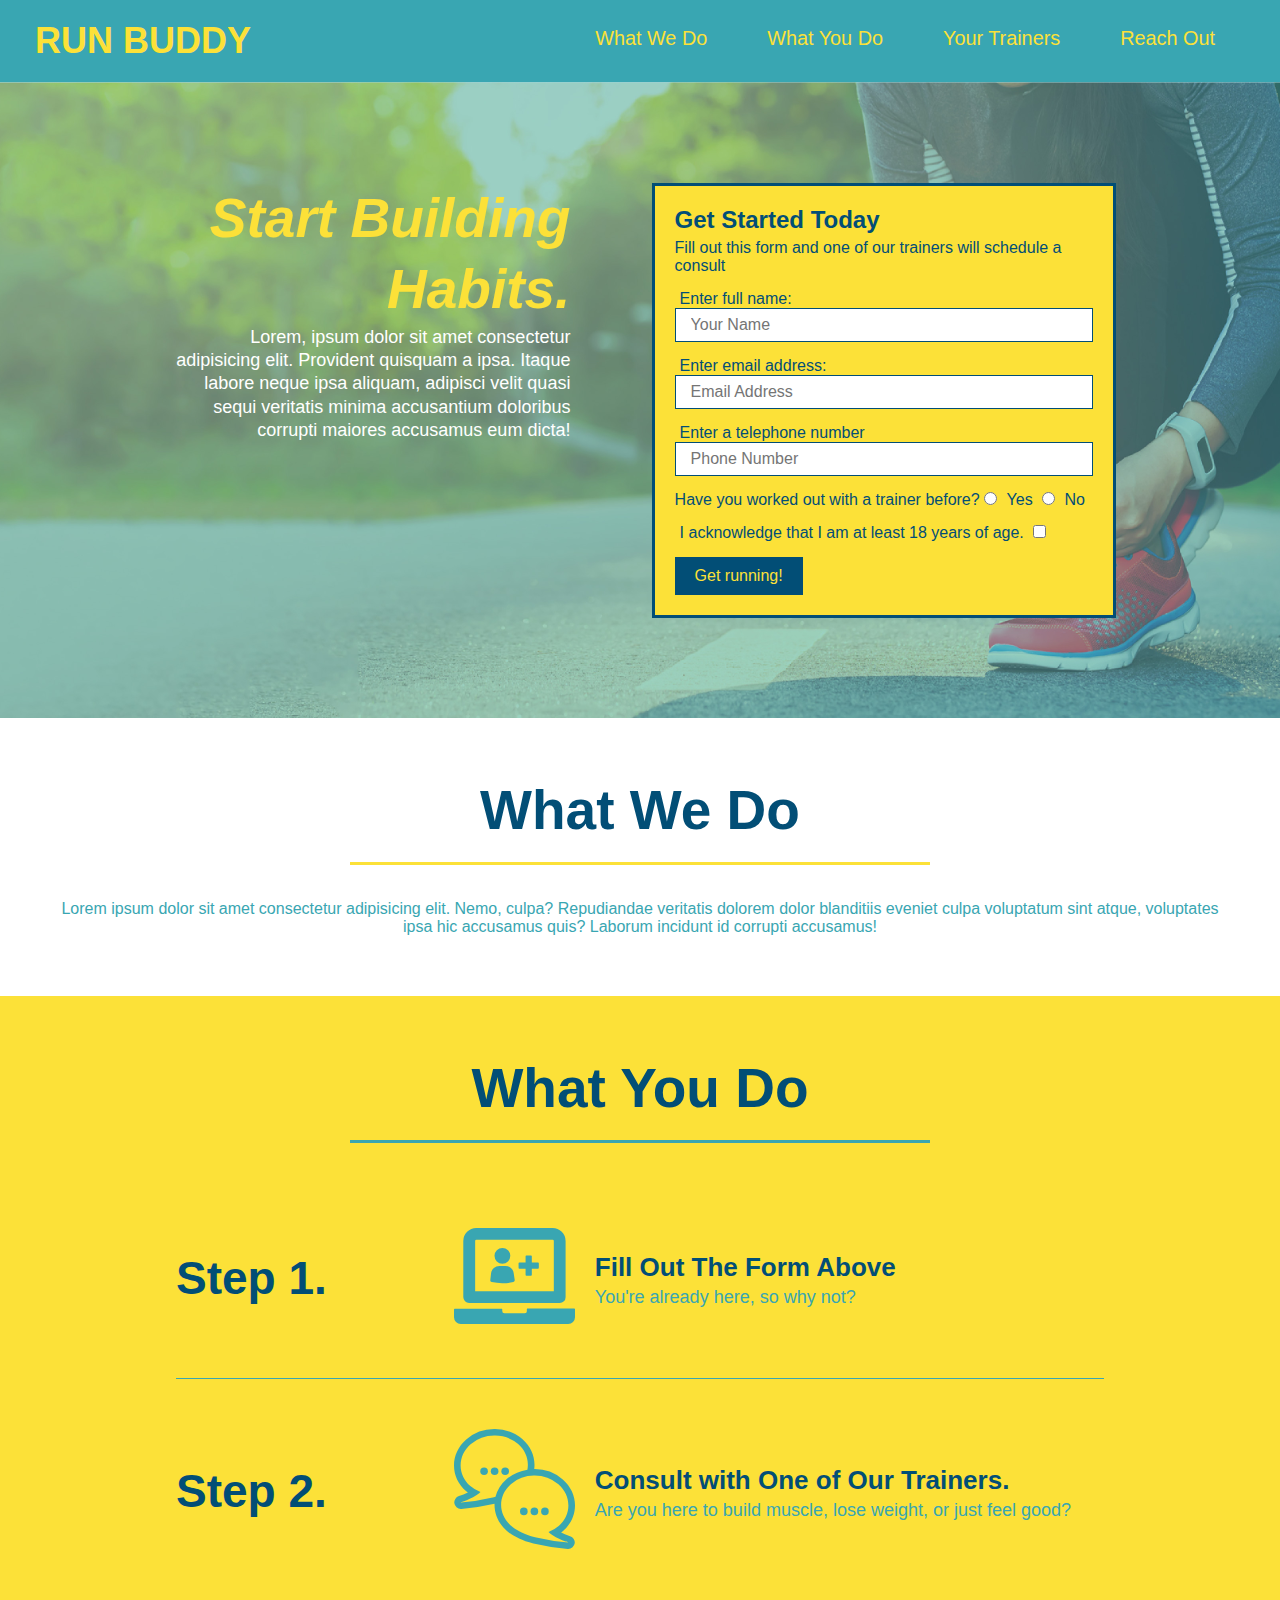
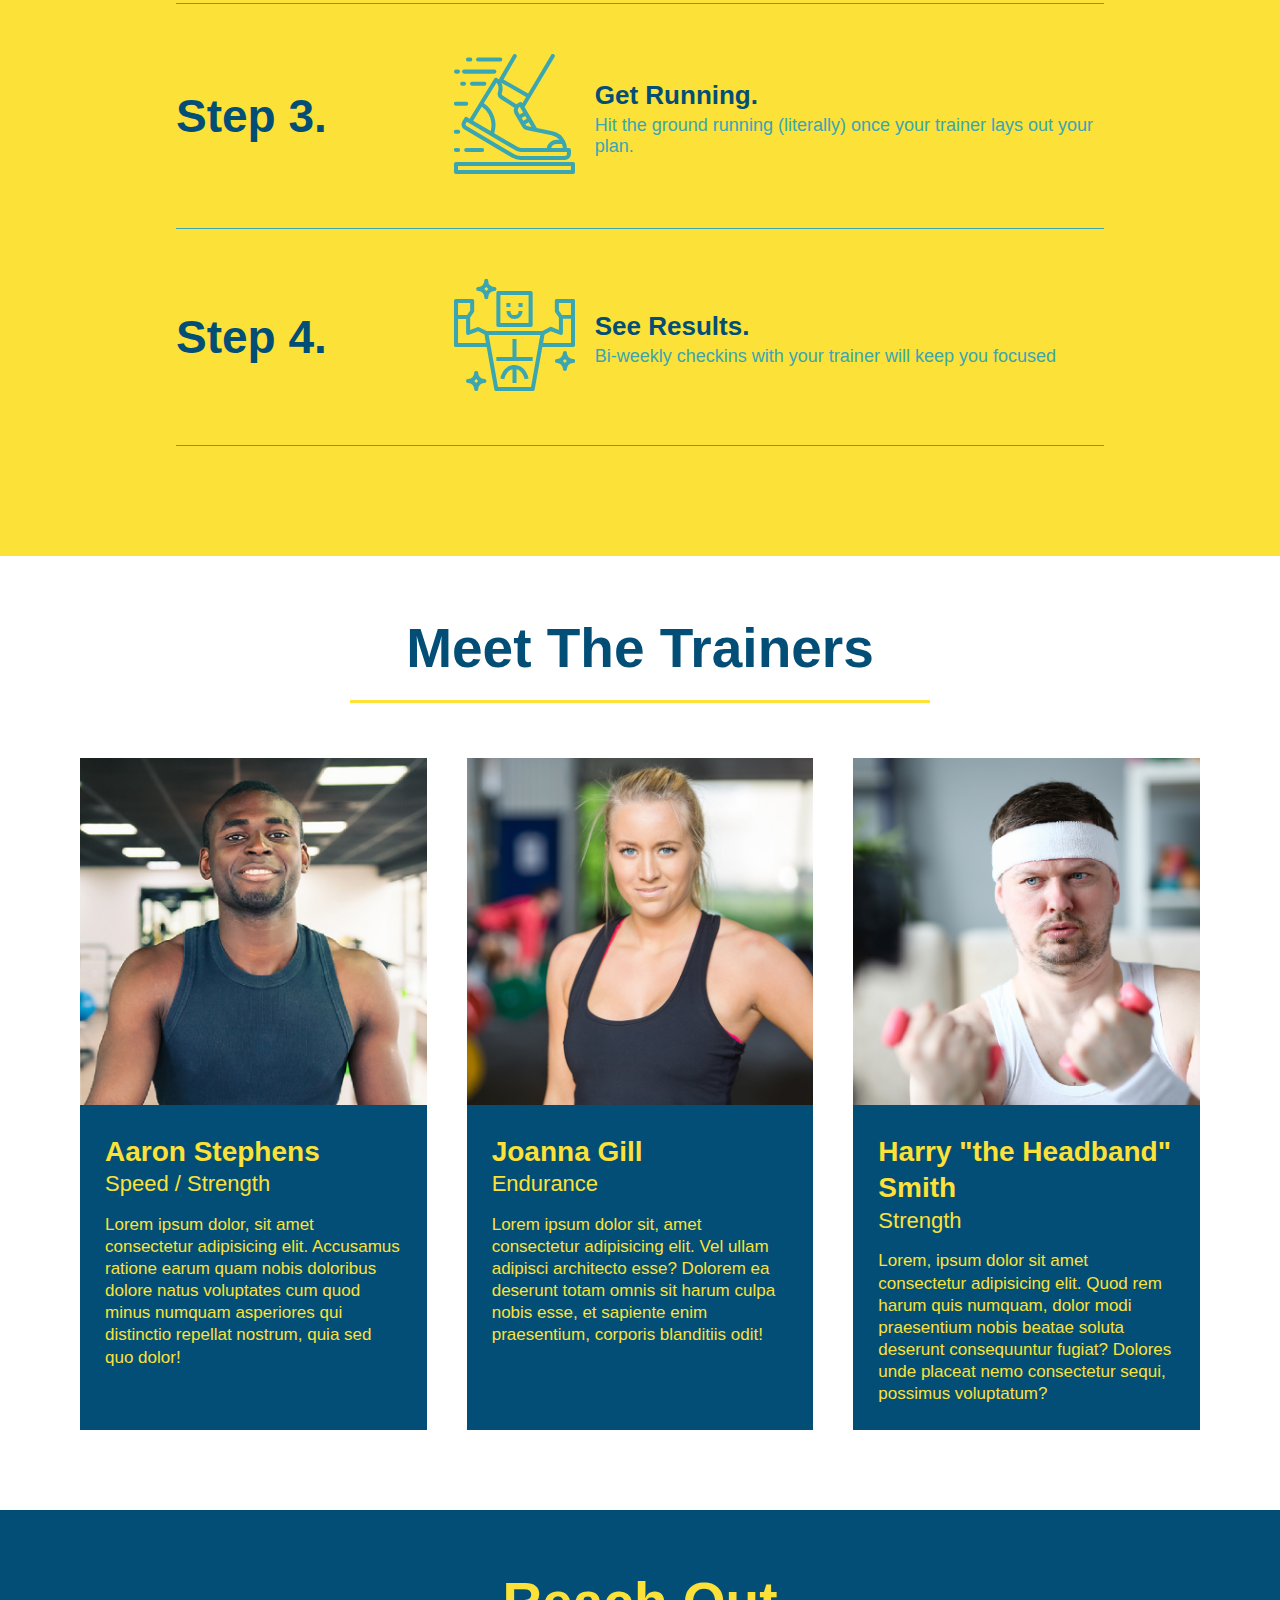
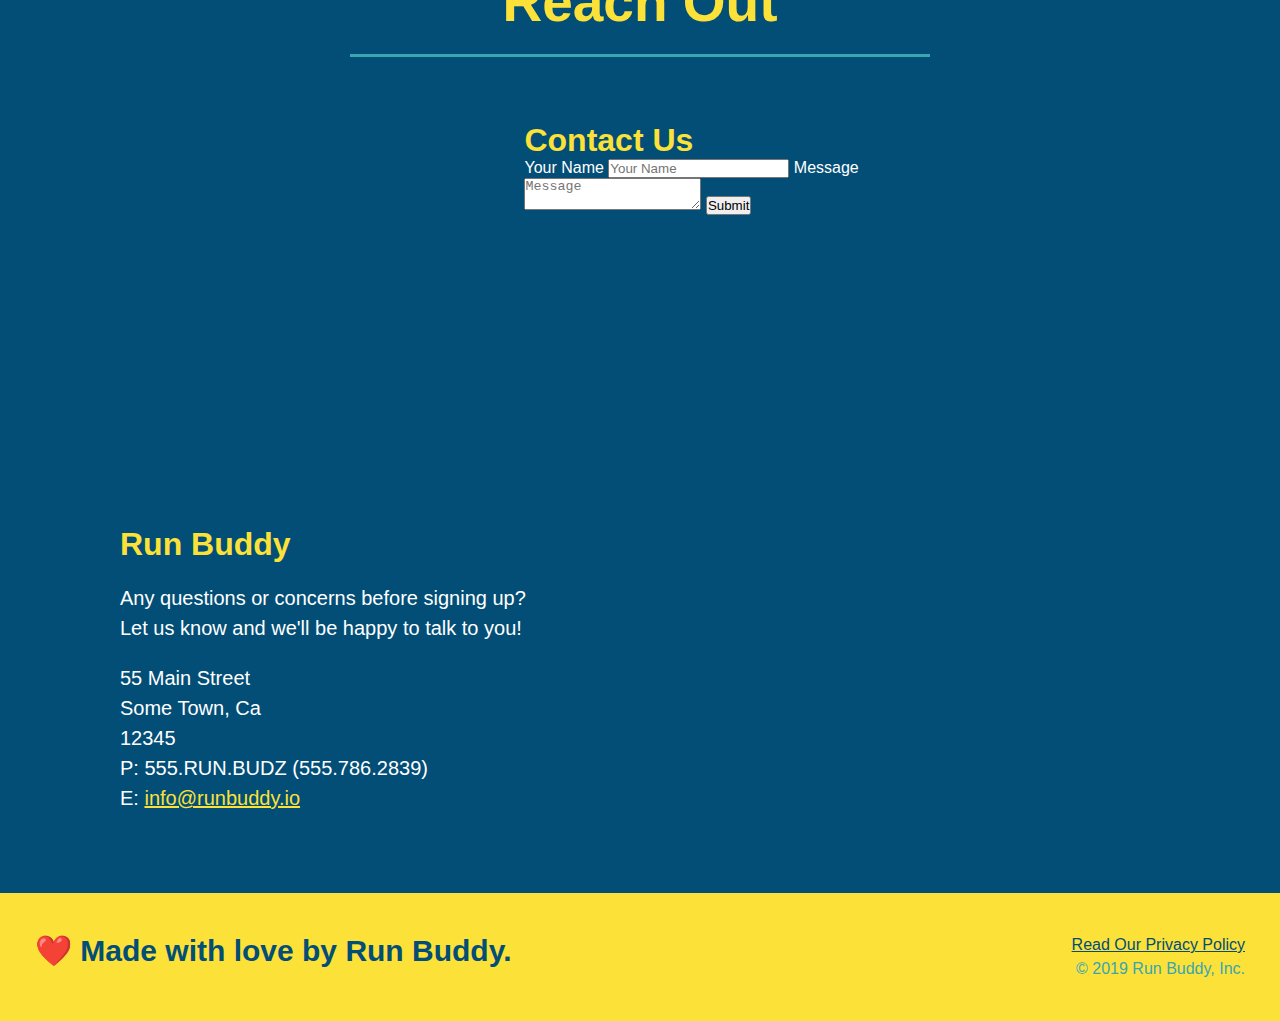
==== commit 01e54ea0: "added flexbox to trainers" ====
--- a/index.html
+++ b/index.html
@@ -141,40 +141,42 @@
 
 
         <!-- 'meet the trainers' section -->
-        <section id="your-trainers" class="trainers">
+        <section id="your-trainers">
             <div class="flex-row">
                 <h2 class="section-title primary-border">Meet The Trainers</h2>
             </div>
+            <div class="trainers">
             <article class="trainer">
                 <img src="./assets/images/trainer-1.jpg" alt="Aaron Stephens in his workout clothes, ready to pump iron" />
-                <div class="trainer-bio text-left">
-                    <h3>Aaron Stephens</h3>
-                    <h4>Speed / Strength</h4>
+                <div class="trainer-bio">
+                    <h3 class="trainer-name">Aaron Stephens</h3>
+                    <h4 class="trainer-role">Speed / Strength</h4>
                     <p>
                         Lorem ipsum dolor, sit amet consectetur adipisicing elit. Accusamus ratione earum quam nobis doloribus dolore natus voluptates cum quod minus numquam asperiores qui distinctio repellat nostrum, quia sed quo dolor!
                     </p>
                 </div>
             </article>
             <article class="trainer">
-                <div class="trainer-bio text-right">
-                    <h3>Joanna Gill</h3>
-                    <h4>Endurance</h4>
+                <img src="./assets/images/trainer-2.jpg" alt="Joanna Gill cooling off after a workout" />
+                <div class="trainer-bio">
+                    <h3 class="trainer-name">Joanna Gill</h3>
+                    <h4 class="trainer-role">Endurance</h4>
                     <p>
                         Lorem ipsum dolor sit, amet consectetur adipisicing elit. Vel ullam adipisci architecto esse? Dolorem ea deserunt totam omnis sit harum culpa nobis esse, et sapiente enim praesentium, corporis blanditiis odit!
                     </p>
                 </div>
-                <img src="./assets/images/trainer-2.jpg" alt="Joanna Gill cooling off after a workout" />
             </article>
             <article class="trainer">
                 <img src="./assets/images/trainer-3.jpg" alt="Harry Smith wearing a headband and lifting comically small pink weights" />
-                <div class="trainer-bio text-left">
-                    <h3>Harry "the Headband" Smith</h3>
-                    <h4>Strength</h4>
+                <div class="trainer-bio">
+                    <h3 class="trainer-name">Harry "the Headband" Smith</h3>
+                    <h4 class="trainer-role">Strength</h4>
                     <p>
                         Lorem, ipsum dolor sit amet consectetur adipisicing elit. Quod rem harum quis numquam, dolor modi praesentium nobis beatae soluta deserunt consequuntur fugiat? Dolores unde placeat nemo consectetur sequi, possimus voluptatum?
                     </p>
                 </div>
             </article>
+            </div>
         </section>
 
         <!-- 'reach out' section -->
--- a/assets/css/style.css
+++ b/assets/css/style.css
@@ -226,42 +226,41 @@
 }
 
 .trainers {
-    
+    width: 100%;
+    margin: 0 auto;
+    display: flex;
+    flex-wrap: wrap;
+    justify-content: space-around;
 }
 
 .trainer {
-    width: 900px;
-    margin: 0 auto 30px auto;
+    margin: 20px;
     background: #024e76;
     color: #fce138;
-    overflow: auto;
+    flex: 1;
 }
 
 .trainer img {
-    width: 35%;
-    float: left;
+    width: 100%;
 }
 
 .trainer-bio {
-    padding: 35px;
-    float: left;
-    width: 65%;
+    padding: 25px;
+    line-height: 1.3;
 }
 
 .trainer-bio h3 {
-    font-size: 32px;
-    margin-bottom: 8px;
+    font-size: 28px;
 }
 
 .trainer-bio h4 {
     font-weight: lighter;
-    font-size: 26px;
-    margin-bottom: 25px;
+    font-size: 22px;
+    margin-bottom: 15px;
 }
 
 .trainer-bio p {
     font-size: 17px;
-    line-height: 1.3;
 }
 
 .contact {
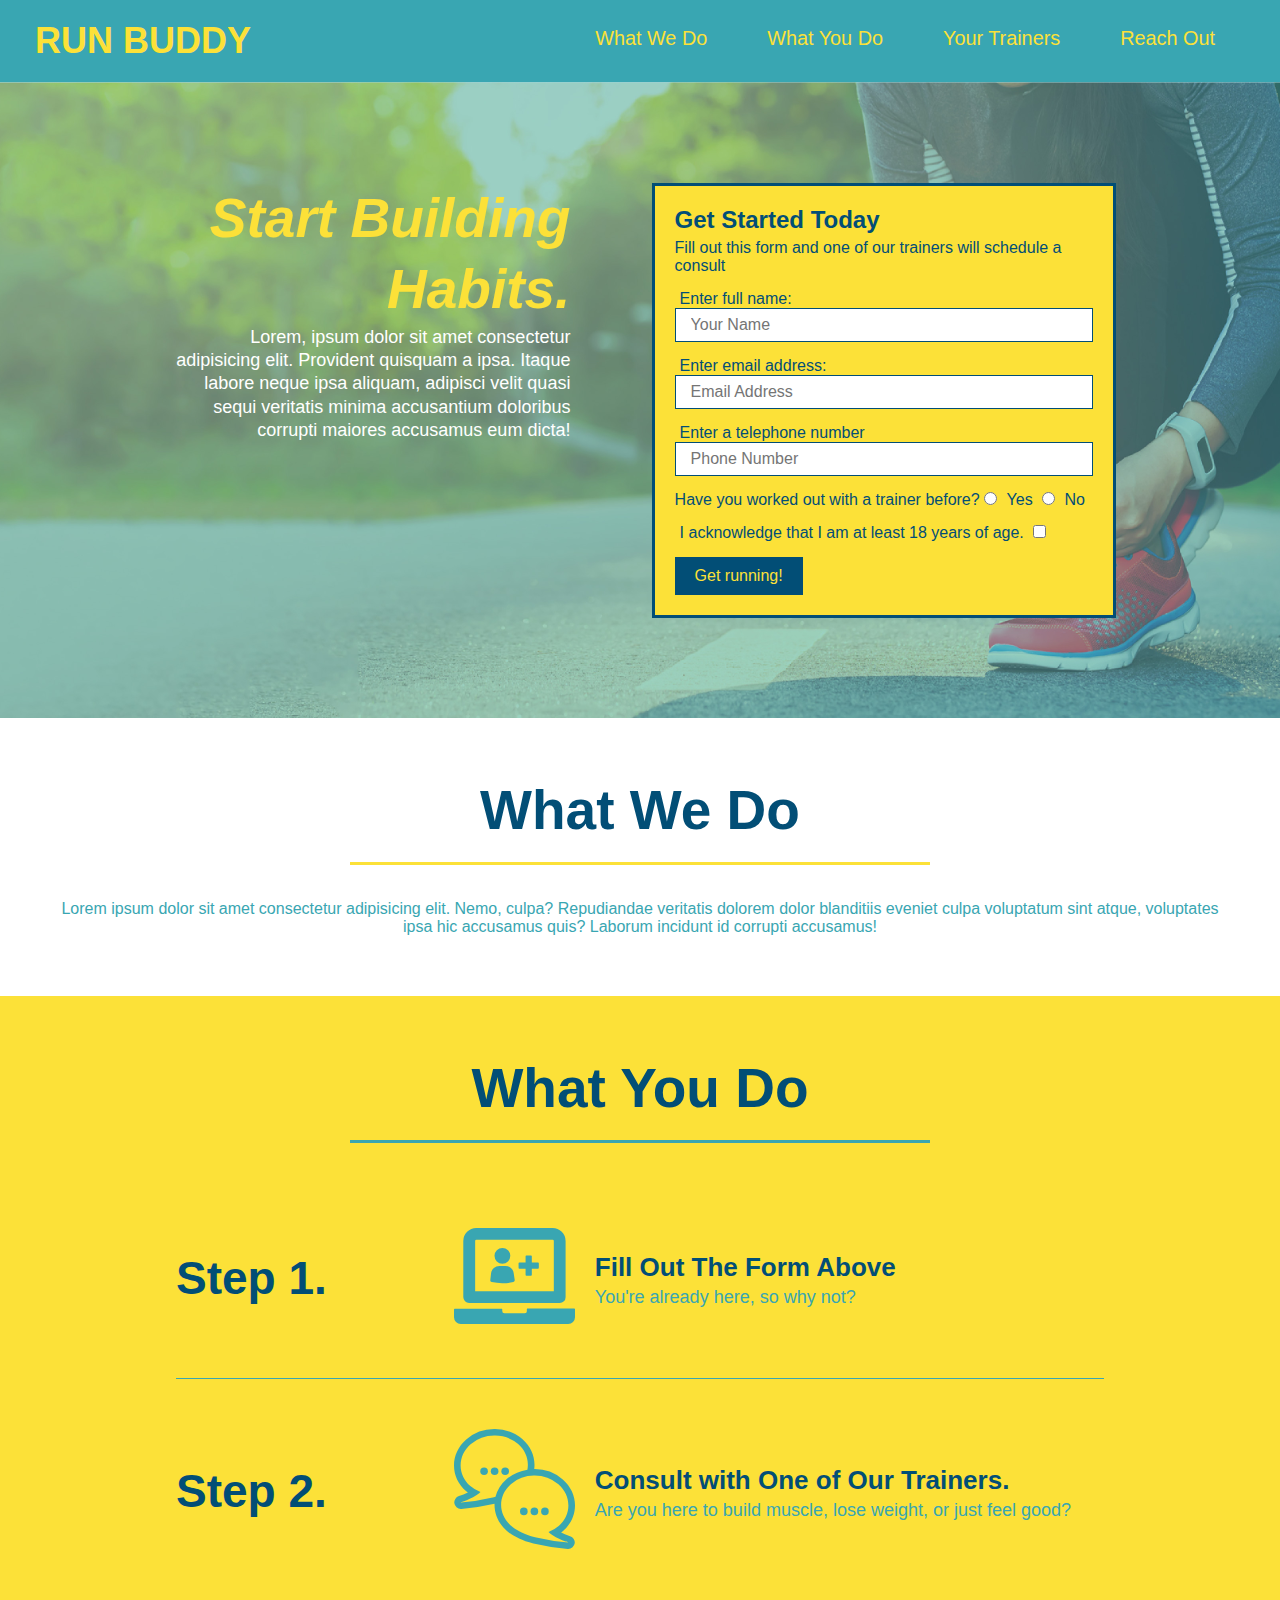
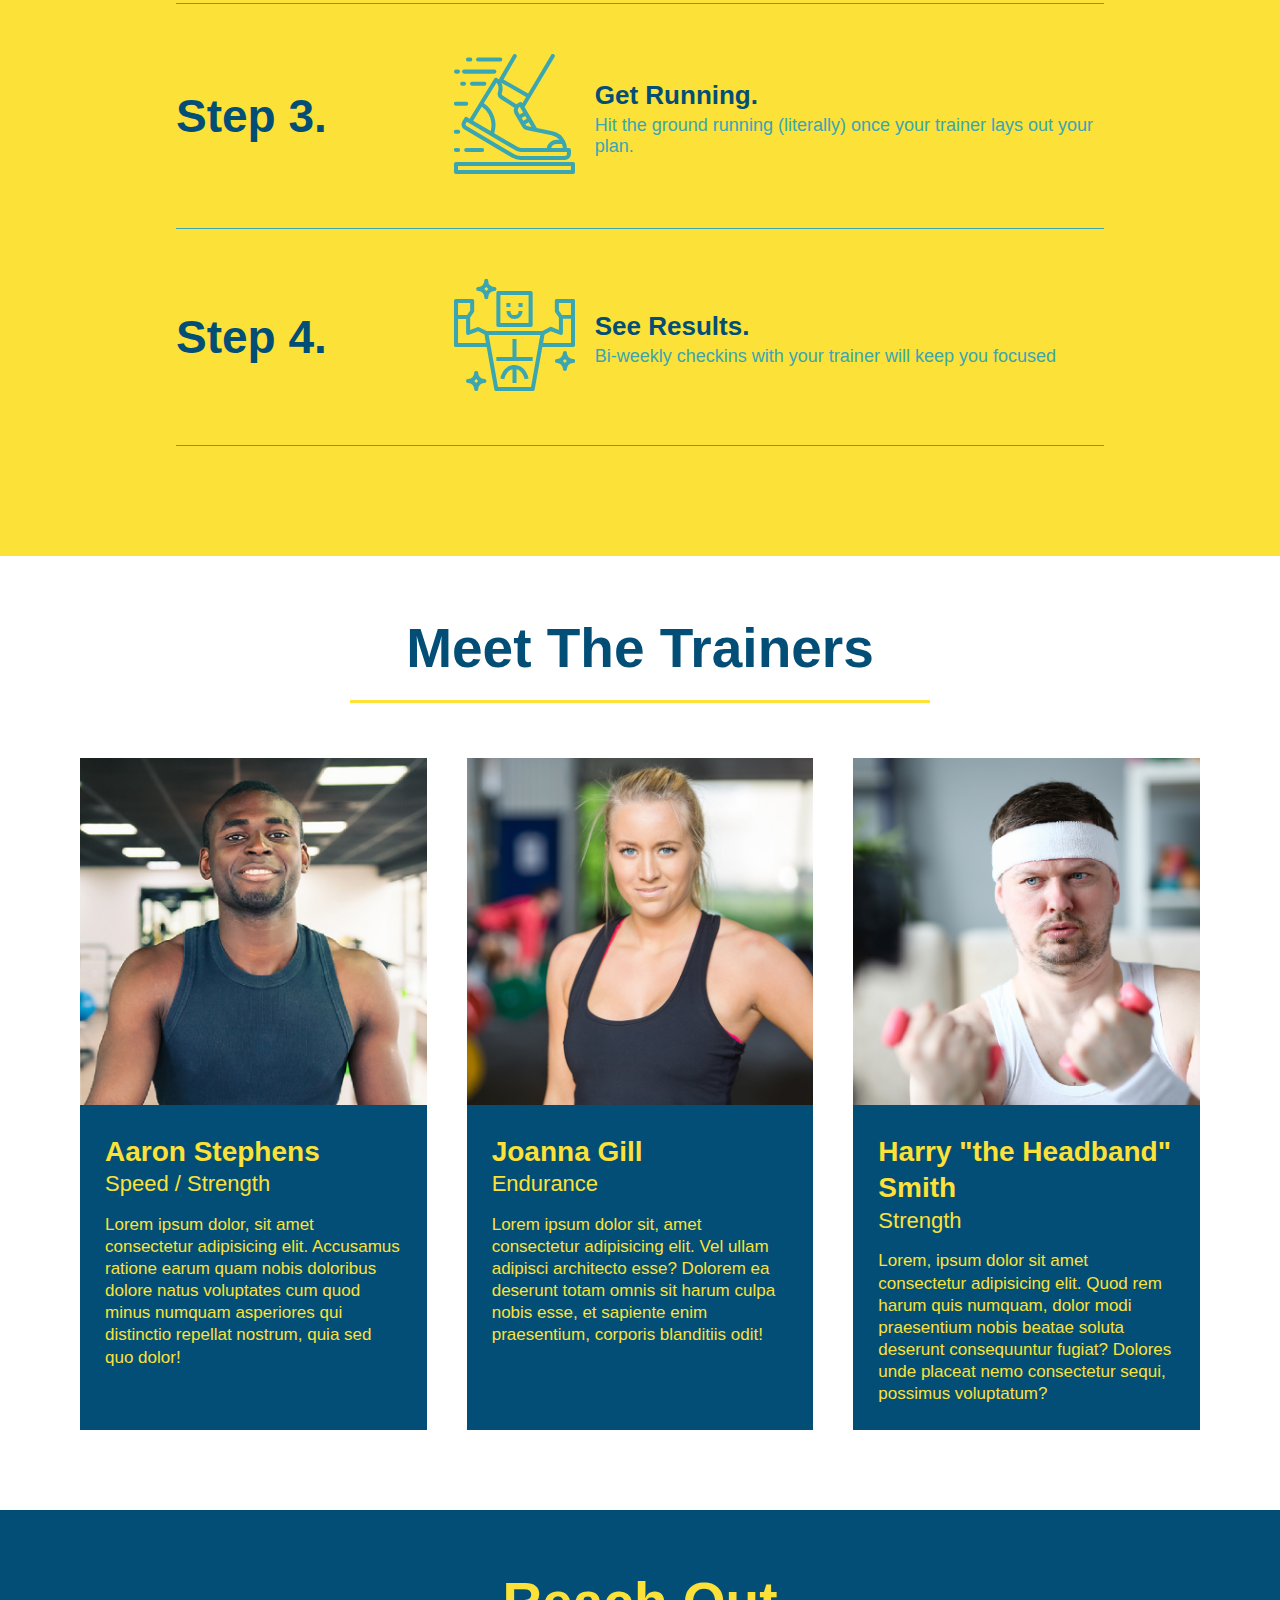
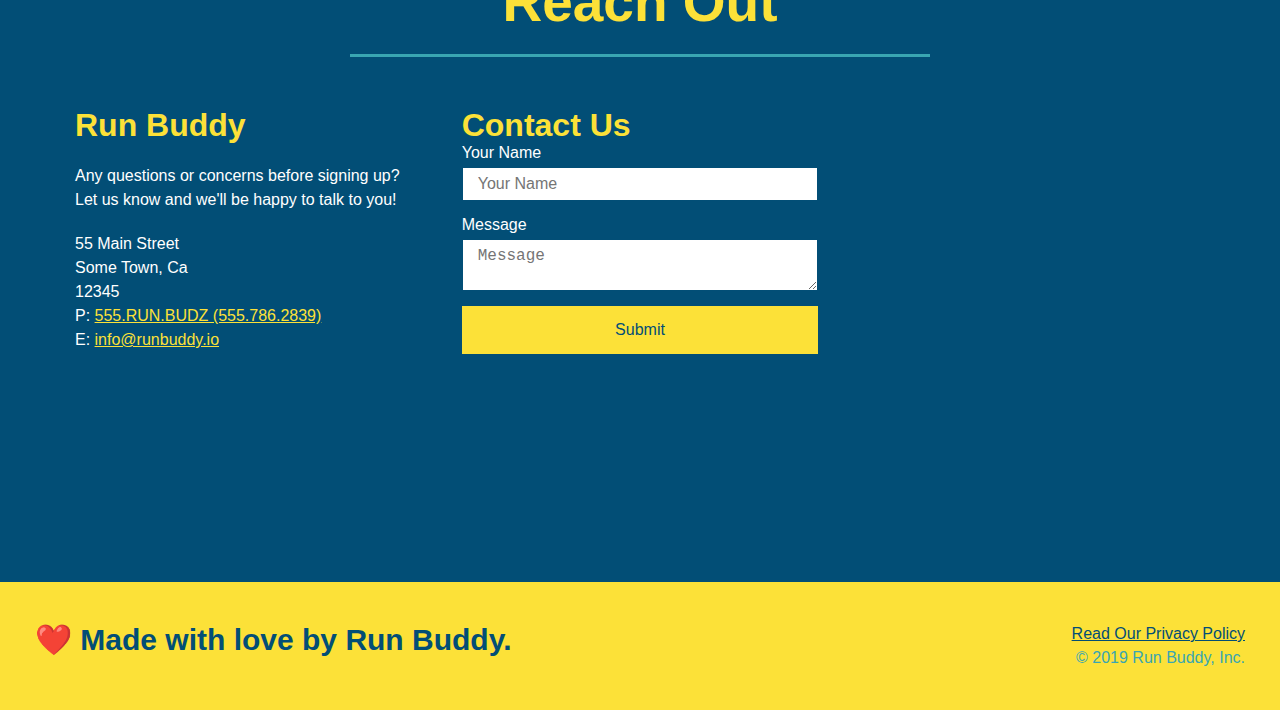
==== commit a114cb91: "added flexbox to contact section" ====
--- a/index.html
+++ b/index.html
@@ -185,17 +185,21 @@
                 <h2 class="section-title secondary-border">Reach Out</h2>
             </div>
             <div class="contact-info">
-                <iframe src="https://www.google.com/maps/embed?pb=!1m18!1m12!1m3!1d11830.78954963884!2d-87.89884300529303!3d42.15676206884431!2m3!1f0!2f0!3f0!3m2!1i1024!2i768!4f13.1!3m3!1m2!1s0x880fbf215128afe1%3A0x334dc8c8fc8e74d2!2sDiscover%20Financial%20Services!5e0!3m2!1sen!2sus!4v1605905694755!5m2!1sen!2sus" 
-                    width="400" 
-                    height="400" 
-                    frameborder="0" 
-                    style="border:0;" 
-                    allowfullscreen
-                    aria-hidden="false" 
-                    tabindex="0"
-                    frameborder="0"
-                    >
-                </iframe>
+                <div>
+                    <h3>Run Buddy</h3>
+                    <p>
+                        Any questions or concerns before signing up?
+                        <br />
+                        Let us know and we'll be happy to talk to you!
+                    </p>
+                    <address>
+                        55 Main Street <br/>
+                        Some Town, Ca <br/>
+                        12345<br/>
+                        P: <a href = 'tel:555.786.2839'> 555.RUN.BUDZ (555.786.2839)</a><br/>
+                        E: <a href = "mailto:info@runbuddy.io">info@runbuddy.io</a>
+                    </address>
+                </div>
                 <div class="contact-form">
                     <h3>Contact Us</h3>
                     <form>
@@ -206,21 +210,17 @@
                         <button type = 'submit'>Submit</button>
                     </form>
                 </div>
-                <div>
-                    <h3>Run Buddy</h3>
-                    <p>
-                        Any questions or concerns before signing up?
-                        <br />
-                        Let us know and we'll be happy to talk to you!
-                    </p>
-                    <address>
-                        55 Main Street <br/>
-                        Some Town, Ca <br/>
-                        12345<br/>
-                        P: 555.RUN.BUDZ (555.786.2839)<br/>
-                        E: <a href = "mailto:info@runbuddy.io">info@runbuddy.io</a>
-                    </address>
-                </div>
+                    <iframe src="https://www.google.com/maps/embed?pb=!1m18!1m12!1m3!1d11830.78954963884!2d-87.89884300529303!3d42.15676206884431!2m3!1f0!2f0!3f0!3m2!1i1024!2i768!4f13.1!3m3!1m2!1s0x880fbf215128afe1%3A0x334dc8c8fc8e74d2!2sDiscover%20Financial%20Services!5e0!3m2!1sen!2sus!4v1605905694755!5m2!1sen!2sus" 
+                        width="400" 
+                        height="400" 
+                        frameborder="0" 
+                        style="border:0;" 
+                        allowfullscreen
+                        aria-hidden="false" 
+                        tabindex="0"
+                        frameborder="0"
+                        >
+                    </iframe>      
             </div>
         </section>
 
--- a/assets/css/style.css
+++ b/assets/css/style.css
@@ -272,17 +272,22 @@
 }
 
 .contact-info iframe {
-    width: 400px;
     height: 400px;
 }
 
 .contact-info div {
-    width: 410px;
-    display: inline-block;
-    vertical-align: top;
-    text-align: left;
-    margin: 30px 0 0 60px;
     color: white;
+}
+
+.contact-info > * {
+    flex: 1;
+    margin: 15px;
+}
+
+.contact-info {
+    display: flex;
+    justify-content: space-between;
+    flex-wrap: wrap;
 }
 
 .contact-info h3 {
@@ -293,8 +298,29 @@
 .contact-info p, .contact-info address {
     margin: 20px 0;
     line-height: 1.5;
-    font-size: 20px;
+    font-size: 16px;
     font-style: normal;
+}
+
+.contact-form input, .contact-form textarea {
+    border: 1px solid #024e76;
+    display: block;
+    padding: 7px 15px;
+    font-size: 16px;
+    color: #024e76;
+    width: 100%;
+    margin-bottom: 15px;
+    margin-top: 5px;
+}
+
+.contact-form button {
+    width: 100%;
+    border: none;
+    background: #fce138;
+    color: #024e76;
+    text-align: center;
+    padding: 15px 0;
+    font-size: 16px;
 }
 
 .contact-info a {
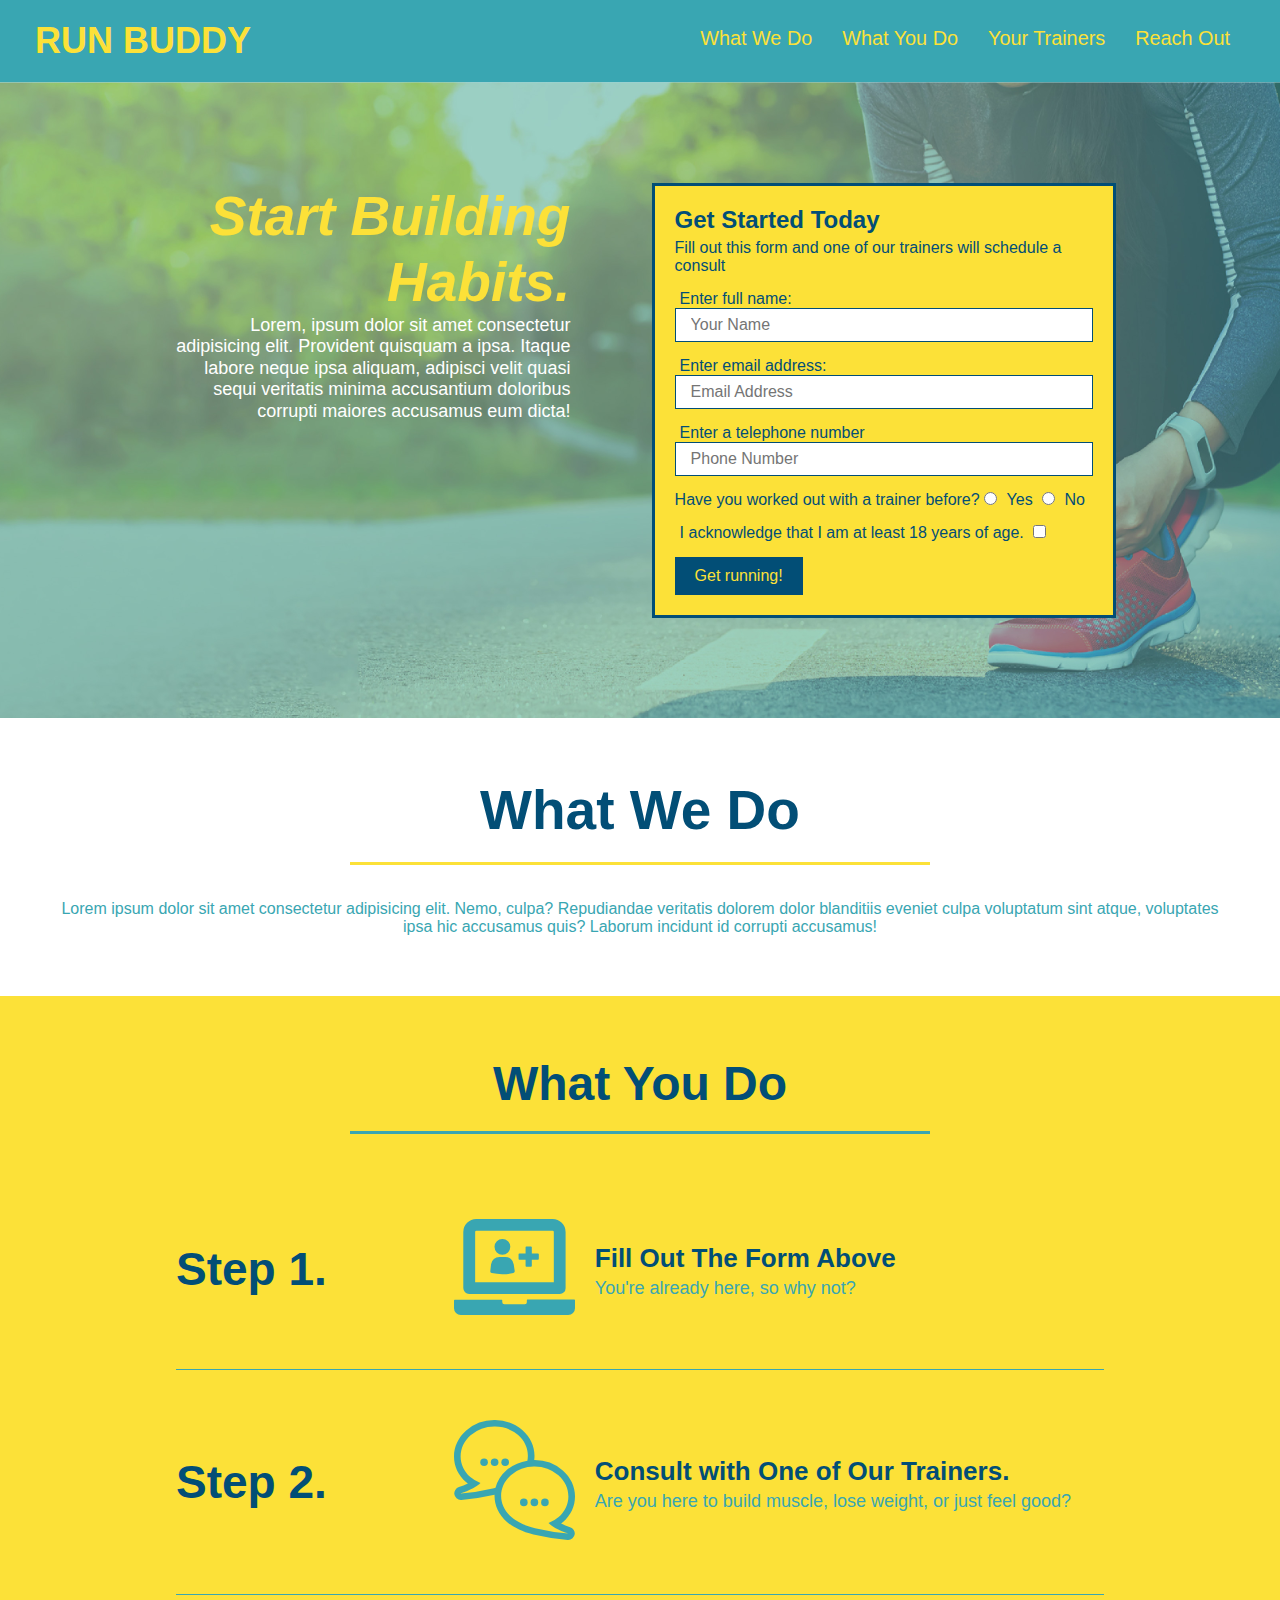
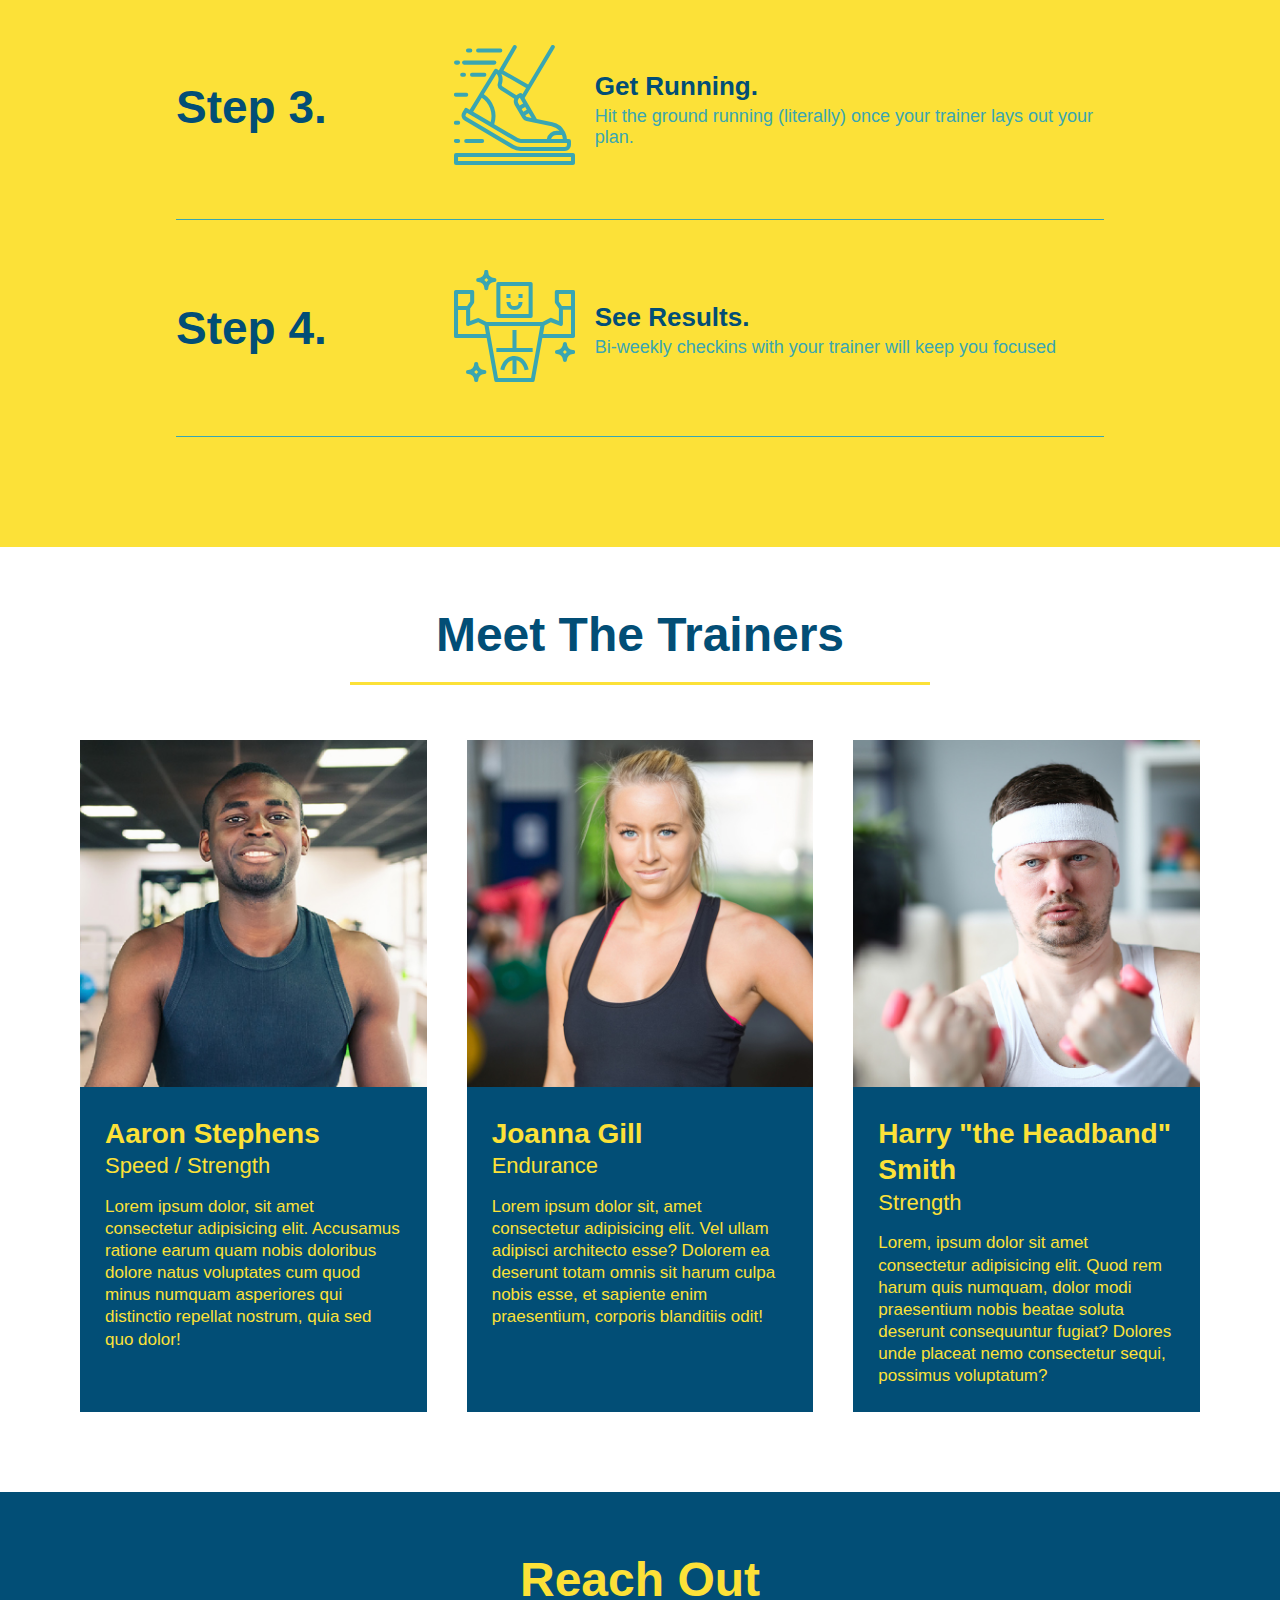
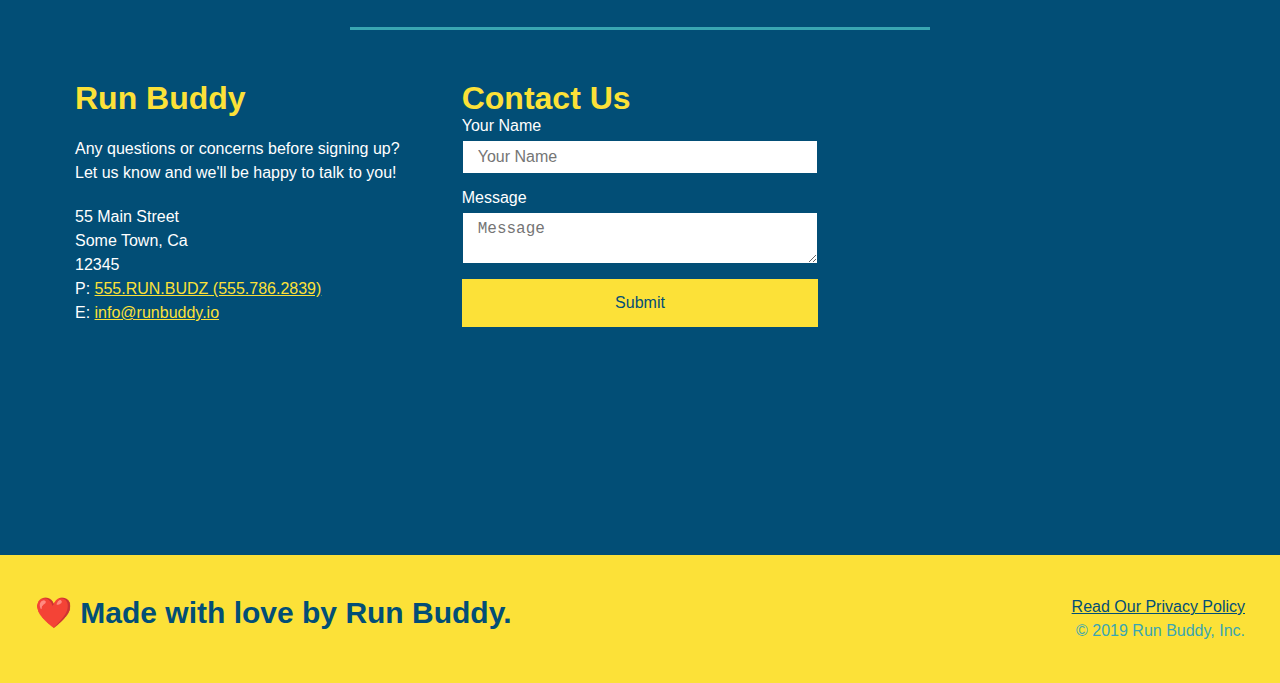
==== commit afc4ad16: "added media queries" ====
--- a/index.html
+++ b/index.html
@@ -4,6 +4,7 @@
 <html lang = 'en'>
     <head>
         <meta charset = 'UTF-8' />
+        <meta name="viewport" content="width=device-width, initial-scale=1.0" />
         <link rel = 'stylesheet' href = './assets/css/style.css' />
         <title>Run Buddy</title>
     </head>
--- a/assets/css/style.css
+++ b/assets/css/style.css
@@ -44,7 +44,7 @@
 }
 
 header nav ul li a {
-    margin: 0 30px;
+    padding: 10px 15px;
     font-weight: lighter;
     font-size: 1.55vw;
 }
@@ -85,6 +85,7 @@
     display: flex;
     justify-content: center;
     flex-wrap: wrap;
+    align-items: flex-start;
 }
 
 .hero-form {
@@ -102,7 +103,7 @@
     margin: 3.5%;
     color: #fff;
     font-size: 18px;
-    line-height: 1.3;
+    line-height: 1.2;
 }
 
 .hero-cta h2 {
@@ -156,7 +157,7 @@
 }
 
 .section-title {
-    font-size: 55px;
+    font-size: 48px;
     color: #024e76;
     border-bottom: 3px solid;
     padding-bottom: 20px;
@@ -337,4 +338,109 @@
 
 .flex-row {
     display: flex;
+}
+
+@media screen and (max-width: 980px) {
+    header {
+        padding-bottom: 0;
+        justify-content: center;
+    }
+
+    header h1 {
+        width: 100%;
+        text-align: center;
+    }
+
+    header nav ul {
+        margin-top: 20px;
+        width: 100%;
+        justify-content: center;
+    }
+
+    header nav ul li a {
+        font-size: 20px;
+    }
+
+    footer h2, footer div {
+        text-align: center;
+        width: 100%;
+    }
+
+    .hero-cta, .hero-form {
+        width: 100%;
+    }
+
+    .hero-cta {
+        text-align: center;
+    }
+
+    .section-title {
+        width: 80%;
+    }
+
+    .trainer {
+        flex: 0 70%;
+    }
+
+    .contact-info iframe {
+        flex: 1 100%;
+    }
+}
+
+@media screen and (max-width: 768px) {
+    section {
+        padding: 30px 15px;
+    }
+
+    .step h3 {
+        flex: 1 100%;
+        text-align: center;
+    }
+
+    .step-info {
+        flex: 2 100%;
+        text-align: center;
+        justify-content: center;
+    }
+
+    .step-img {
+        flex: 0 32%;
+        margin-right: 0;
+        margin-top: 15px;
+        margin-bottom: 15px;
+    }
+
+    .step-text {
+        flex: 100%;
+    }
+}
+
+@media screen and (max-width: 575px) {
+    .hero-form button {
+        width: 100%;
+    }
+
+    .section-title {
+        width: 95%;
+    }
+
+    .intro p {
+        width: 100%;
+    }
+
+    .trainer {
+        flex: 0 100%;
+    }
+
+    .contact-info {
+        text-align: center;
+    }
+
+    .contact-info > * {
+        flex: 0 100%;
+    }
+
+    .contact-form {
+        order: 3;
+    }
 }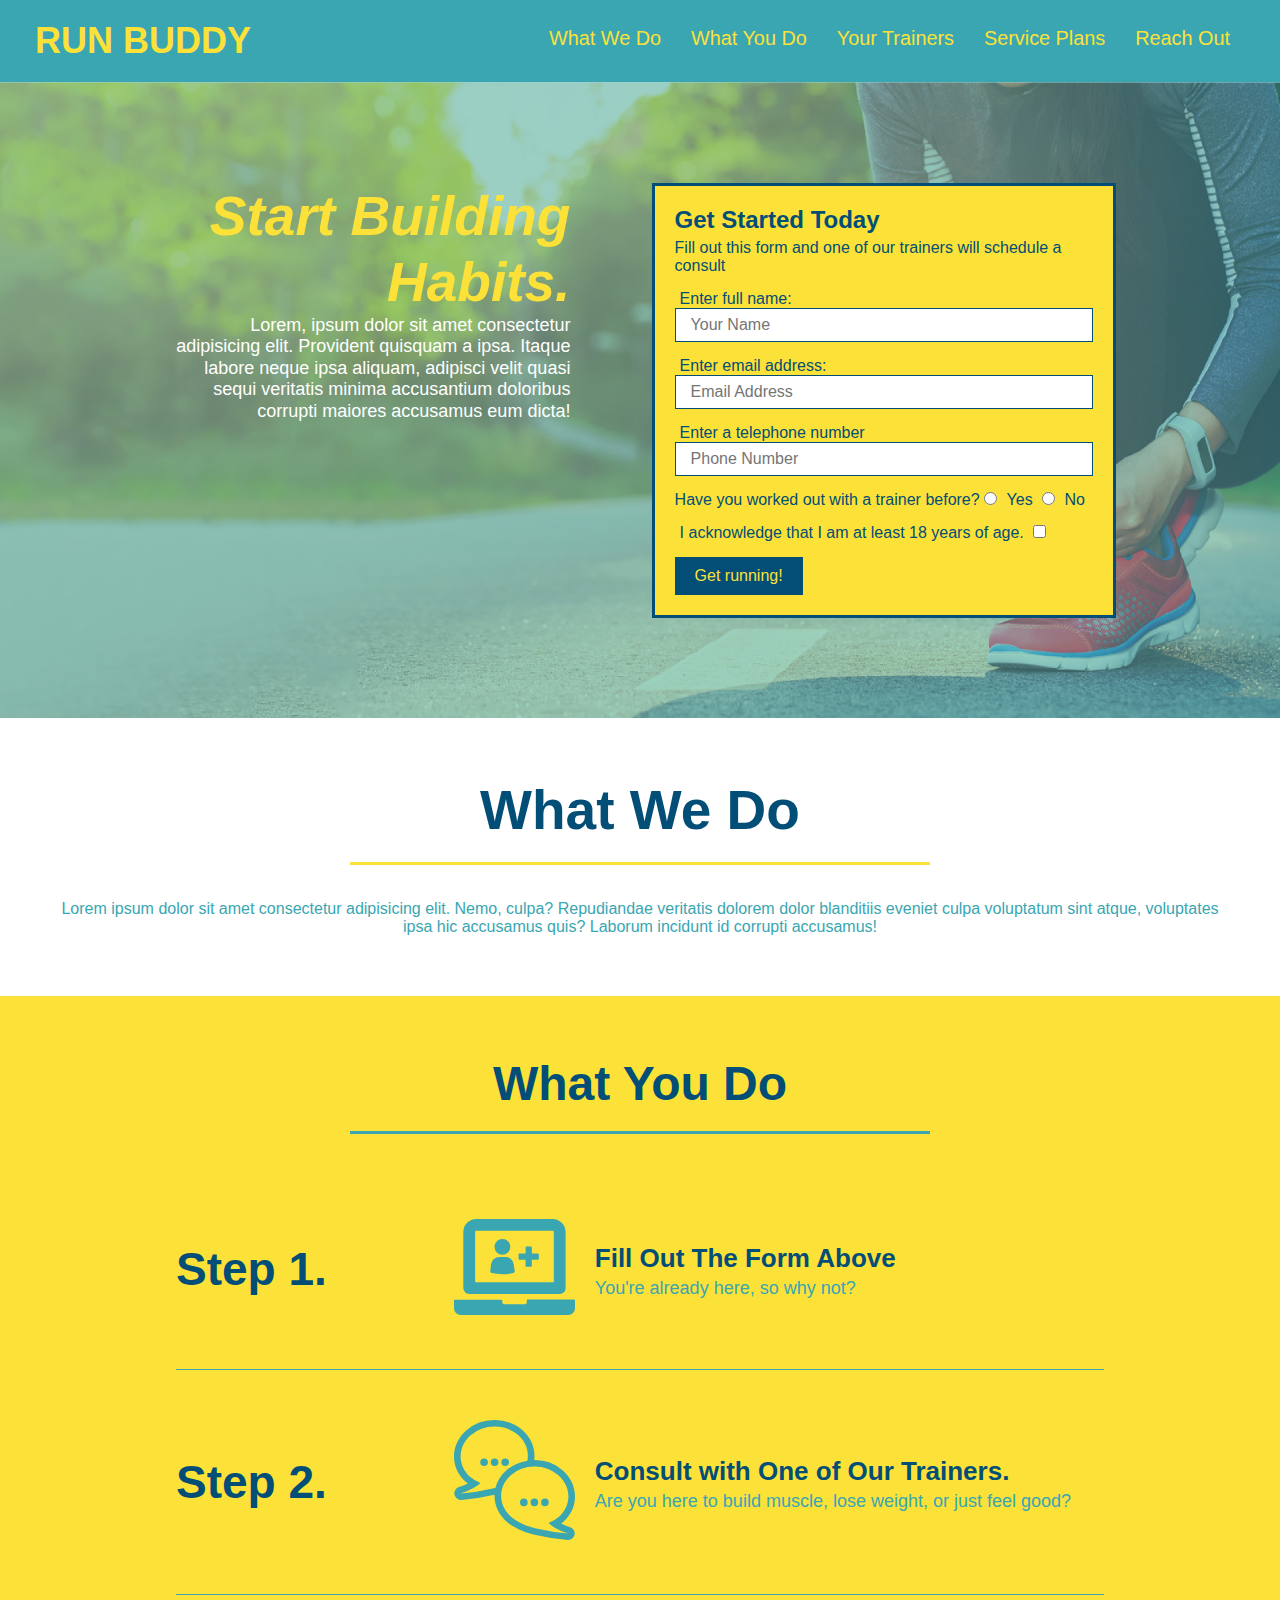
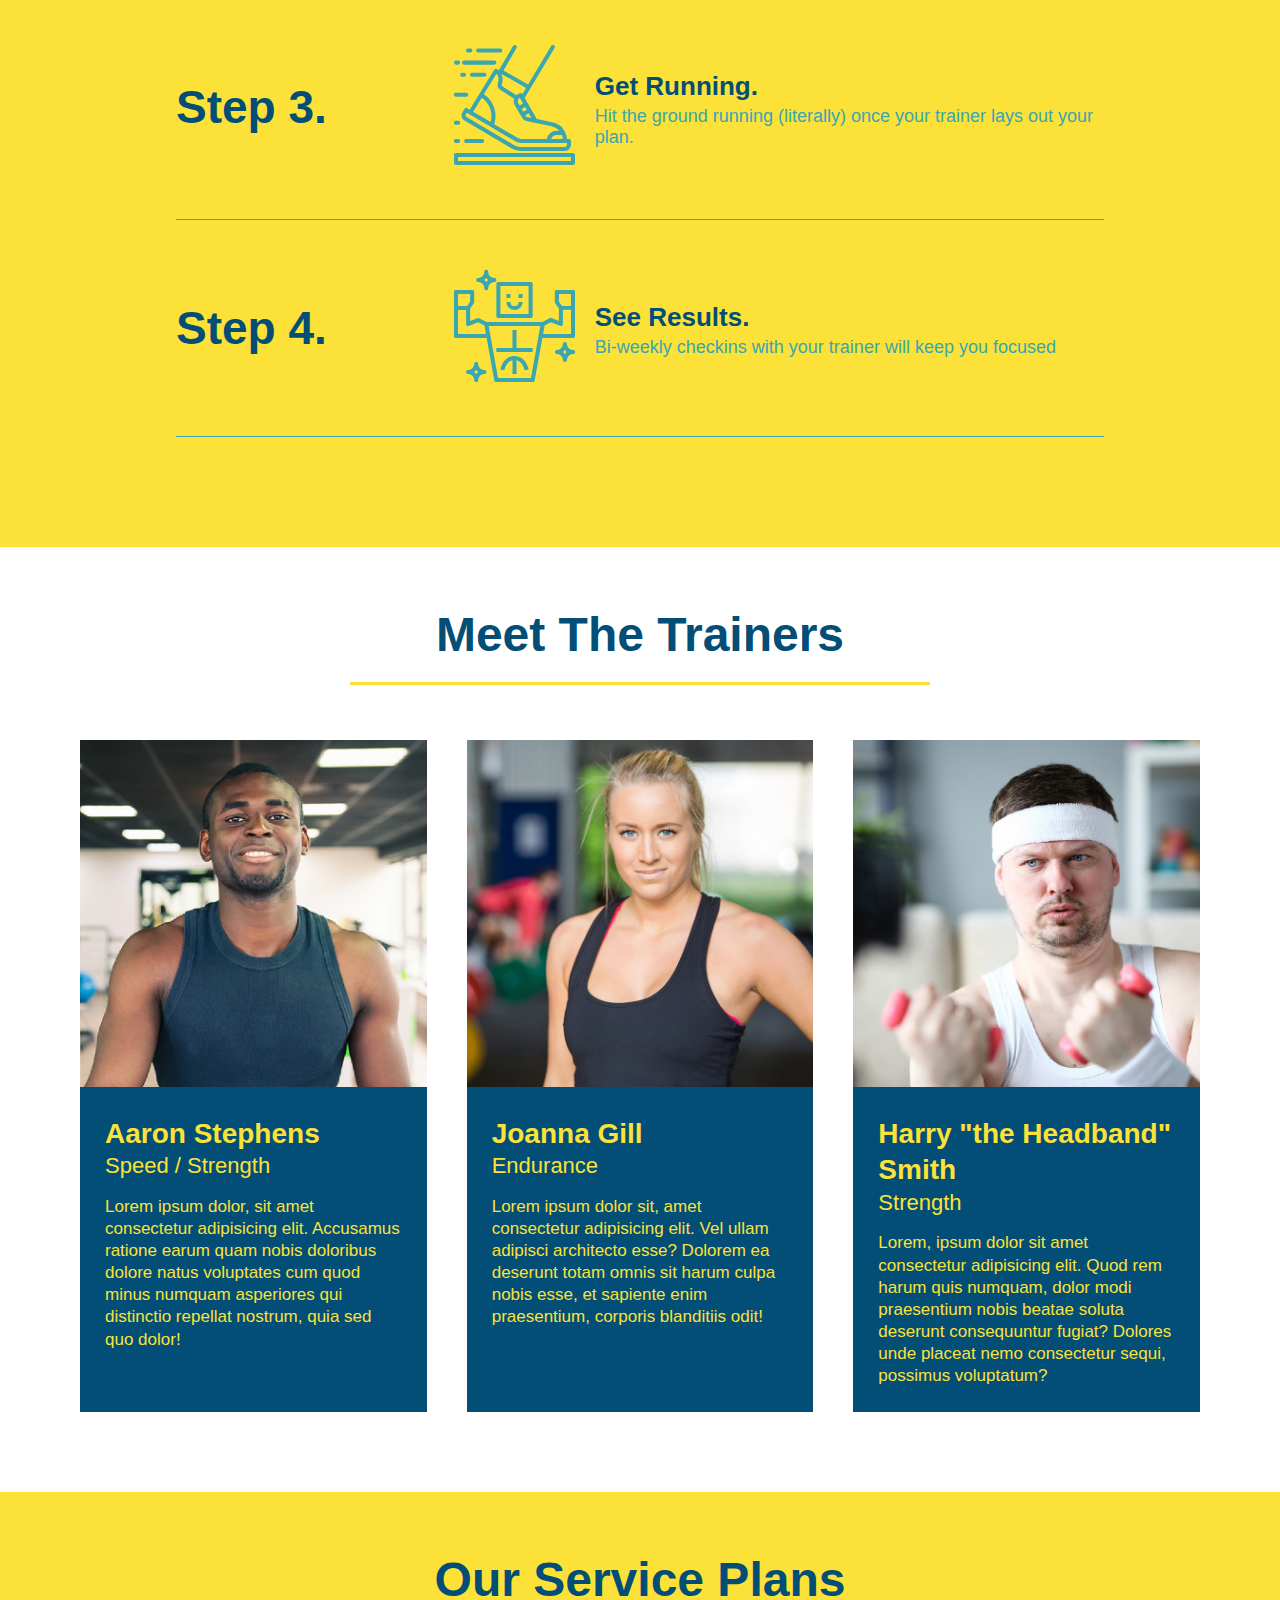
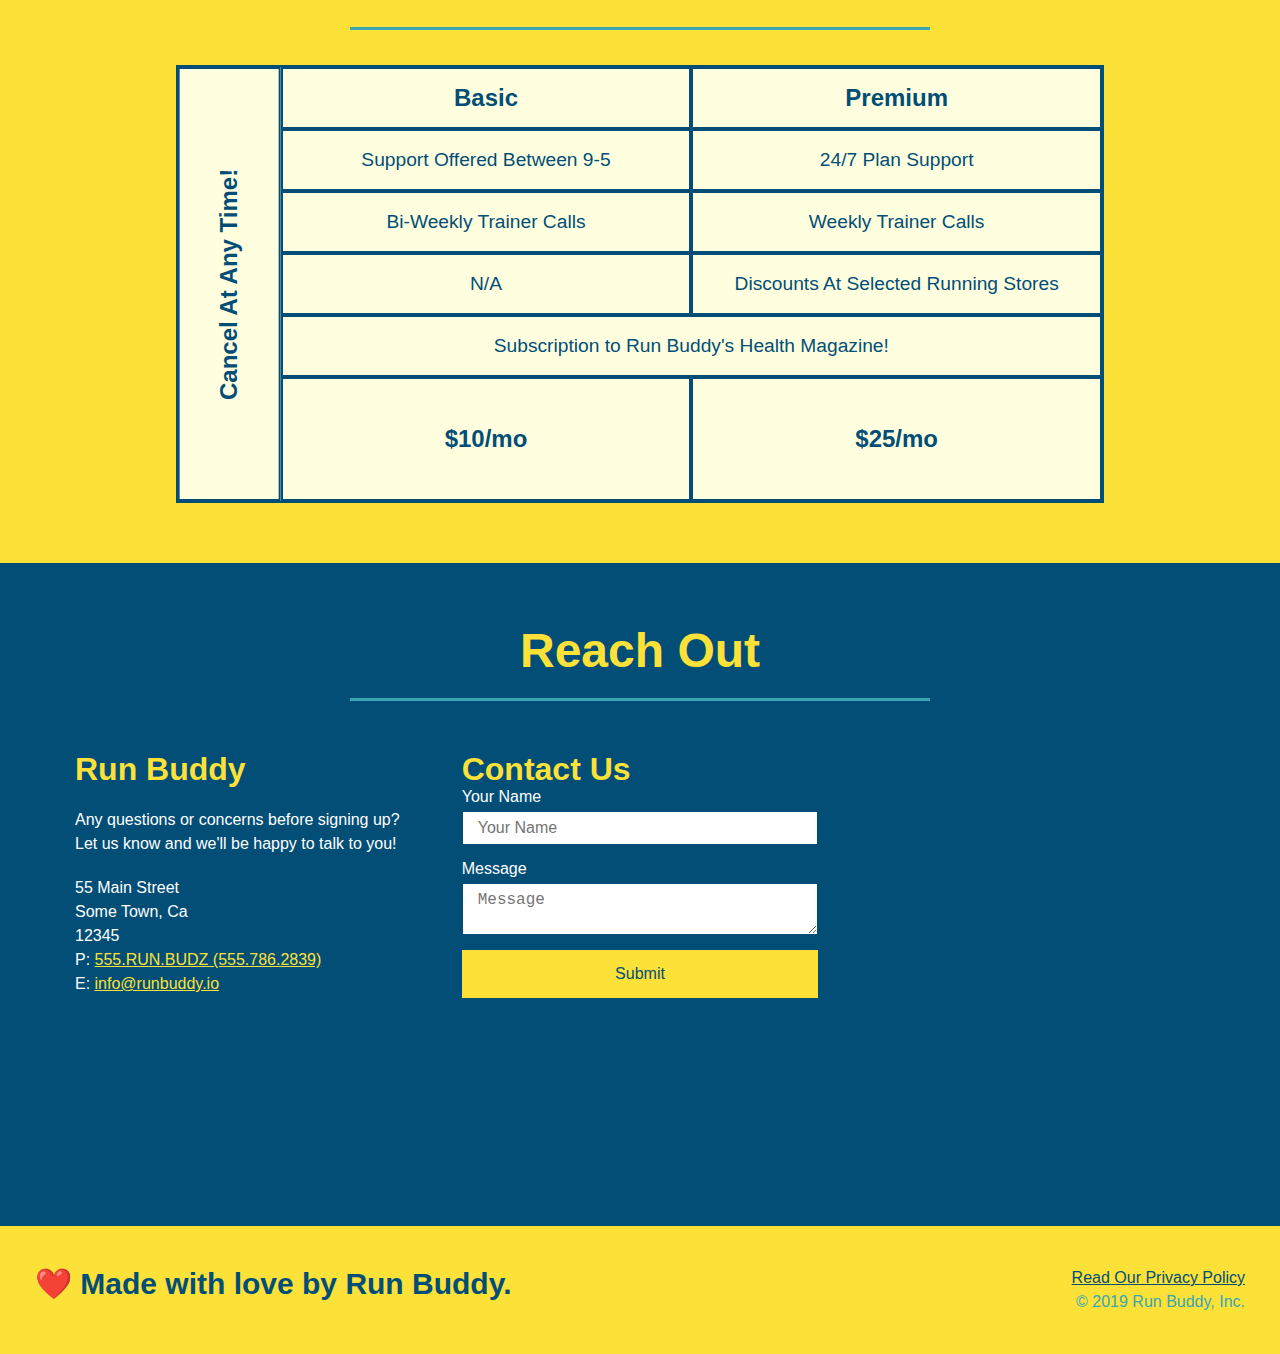
==== commit 844abe7a: "added service table" ====
--- a/index.html
+++ b/index.html
@@ -29,6 +29,9 @@
                         <a href="#your-trainers">Your Trainers</a>
                     </li>
                     <li>
+                        <a href="#service-plans">Service Plans</a>
+                    </li>
+                    <li>
                         <a href="#reach-out">Reach Out</a>
                     </li>
                 </ul>
@@ -177,6 +180,55 @@
                     </p>
                 </div>
             </article>
+            </div>
+        </section>
+
+        <!--  Service Plans  -->
+        <section id="service-plans" class="services">
+            <h2 class="section-title secondary-border">
+                Our Service Plans
+            </h2>
+            <div class="service-grid-wrapper">
+                <div class="service-grid-container">
+                    <!-- Headers -->
+                    <div class="service-grid-item grid-head basic">
+                        Basic
+                    </div>
+                    <div class="service-grid-item grid-head premium">
+                        Premium
+                    </div>
+                    <!-- Body -->
+                    <div class="service-grid-item basic">
+                        Support Offered Between 9-5
+                    </div>
+                    <div class="service-grid-item premium">
+                        24/7 Plan Support
+                    </div>
+                    <div class="service-grid-item basic">
+                        Bi-Weekly Trainer Calls
+                    </div>
+                    <div class="service-grid-item premium">
+                        Weekly Trainer Calls
+                    </div>
+                    <div class="service-grid-item basic">
+                        N/A
+                    </div>
+                    <div class="service-grid-item premium">
+                        Discounts At Selected Running Stores
+                    </div>
+                    <div class="service-grid-item both">
+                        Subscription to Run Buddy's Health Magazine!
+                    </div>
+                    <div class="service-grid-item grid-price basic">
+                        $10/mo
+                    </div>
+                    <div class="service-grid-item grid-price premium">
+                        $25/mo
+                    </div>
+                    <div class="service-grid-item cancel">
+                        Cancel At Any Time!
+                    </div>
+                </div>
             </div>
         </section>
 
--- a/assets/css/style.css
+++ b/assets/css/style.css
@@ -264,6 +264,57 @@
     font-size: 17px;
 }
 
+/* Service Plans Start */
+.services {
+    background-color: #fce138;
+}
+
+.service-grid-wrapper {
+    display: flex;
+    width: 100%;
+    justify-content: center;
+}
+
+.service-grid-container {
+    display: grid;
+    grid-template-columns: 1fr repeat(2, 4fr);
+    grid-template-rows: repeat(5, 1fr) 2fr;
+    background: lightyellow;
+    width: 80%;
+    border: 2px solid #024e76;
+    color: #024e76;
+    font-size: 1.2rem;
+}
+
+.service-grid-item {
+    padding: 15px 0;
+    border: 2px solid #024e76;
+    display: flex;
+    align-items: center;
+    justify-content: center;
+    text-align: center;
+}
+
+.service-grid-item.basic {
+    grid-column: 2 / span 1;
+}
+
+.service-grid-item.both {
+    grid-column: 2 / span 2;
+}
+
+.service-grid-item.cancel {
+    writing-mode: vertical-lr;
+    transform: rotate(180deg);
+    grid-column: 1;
+    grid-row: 1 / -1;
+}
+
+.grid-head, .grid-price, .service-grid-item.cancel {
+    font-size: 1.5rem;
+    font-weight: bold;
+}
+
 .contact {
     background: #024e76;
 }
@@ -413,6 +464,34 @@
     .step-text {
         flex: 100%;
     }
+
+    .service-grid-container {
+        grid-template-columns: repeat(2, 1fr);
+    }
+
+    .service-grid-item.basic {
+       grid-column: 1;
+    }
+    
+    .service-grid-item.grid-head.basic {
+        grid-row: 1 / 2;
+        grid-column: 1 / 2;
+    }
+
+    .service-grid-item.grid-price {
+        grid-row: 6 / 8;
+    }
+    
+    .service-grid-item.both {
+        grid-column: 1 / 3;
+    }
+    
+    .service-grid-item.cancel {
+        writing-mode: horizontal-tb;
+        transform: none;
+        grid-column: 1 / 3;
+        grid-row: 8 / 9;
+    }
 }
 
 @media screen and (max-width: 575px) {
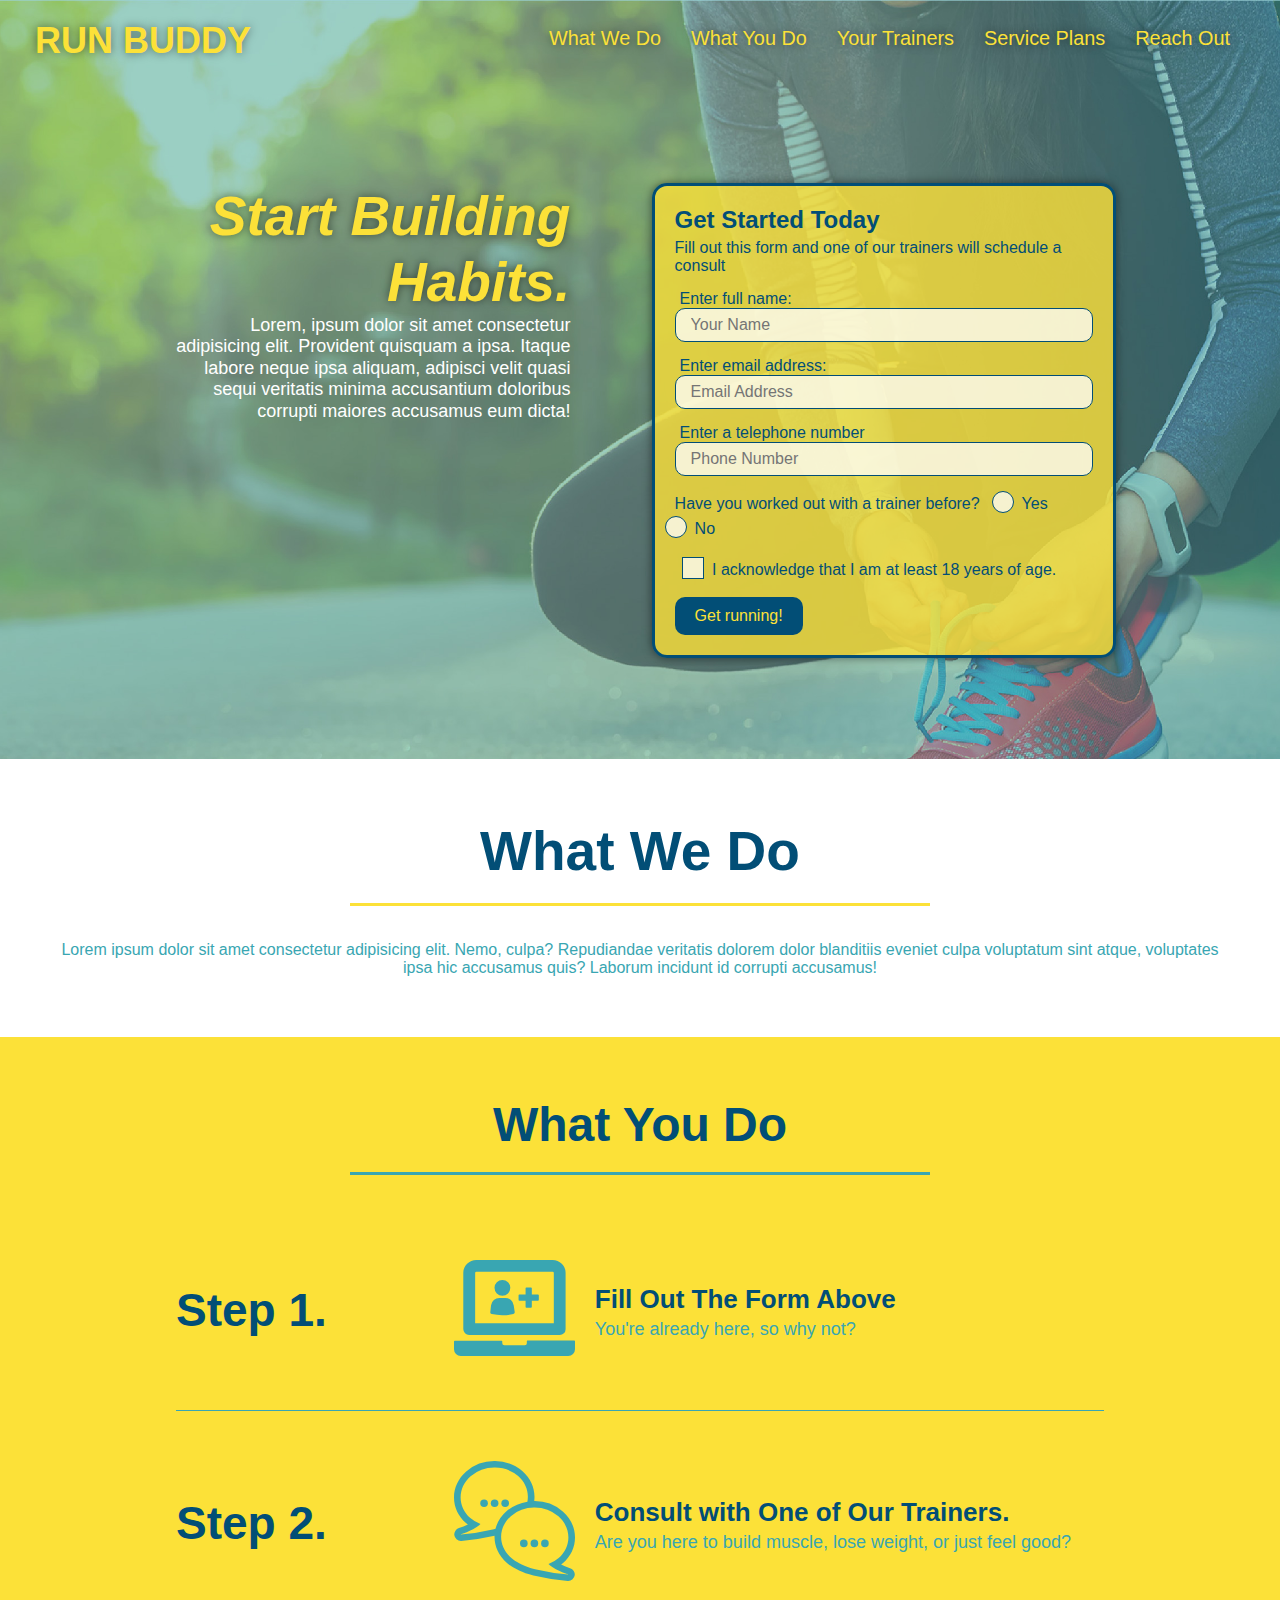
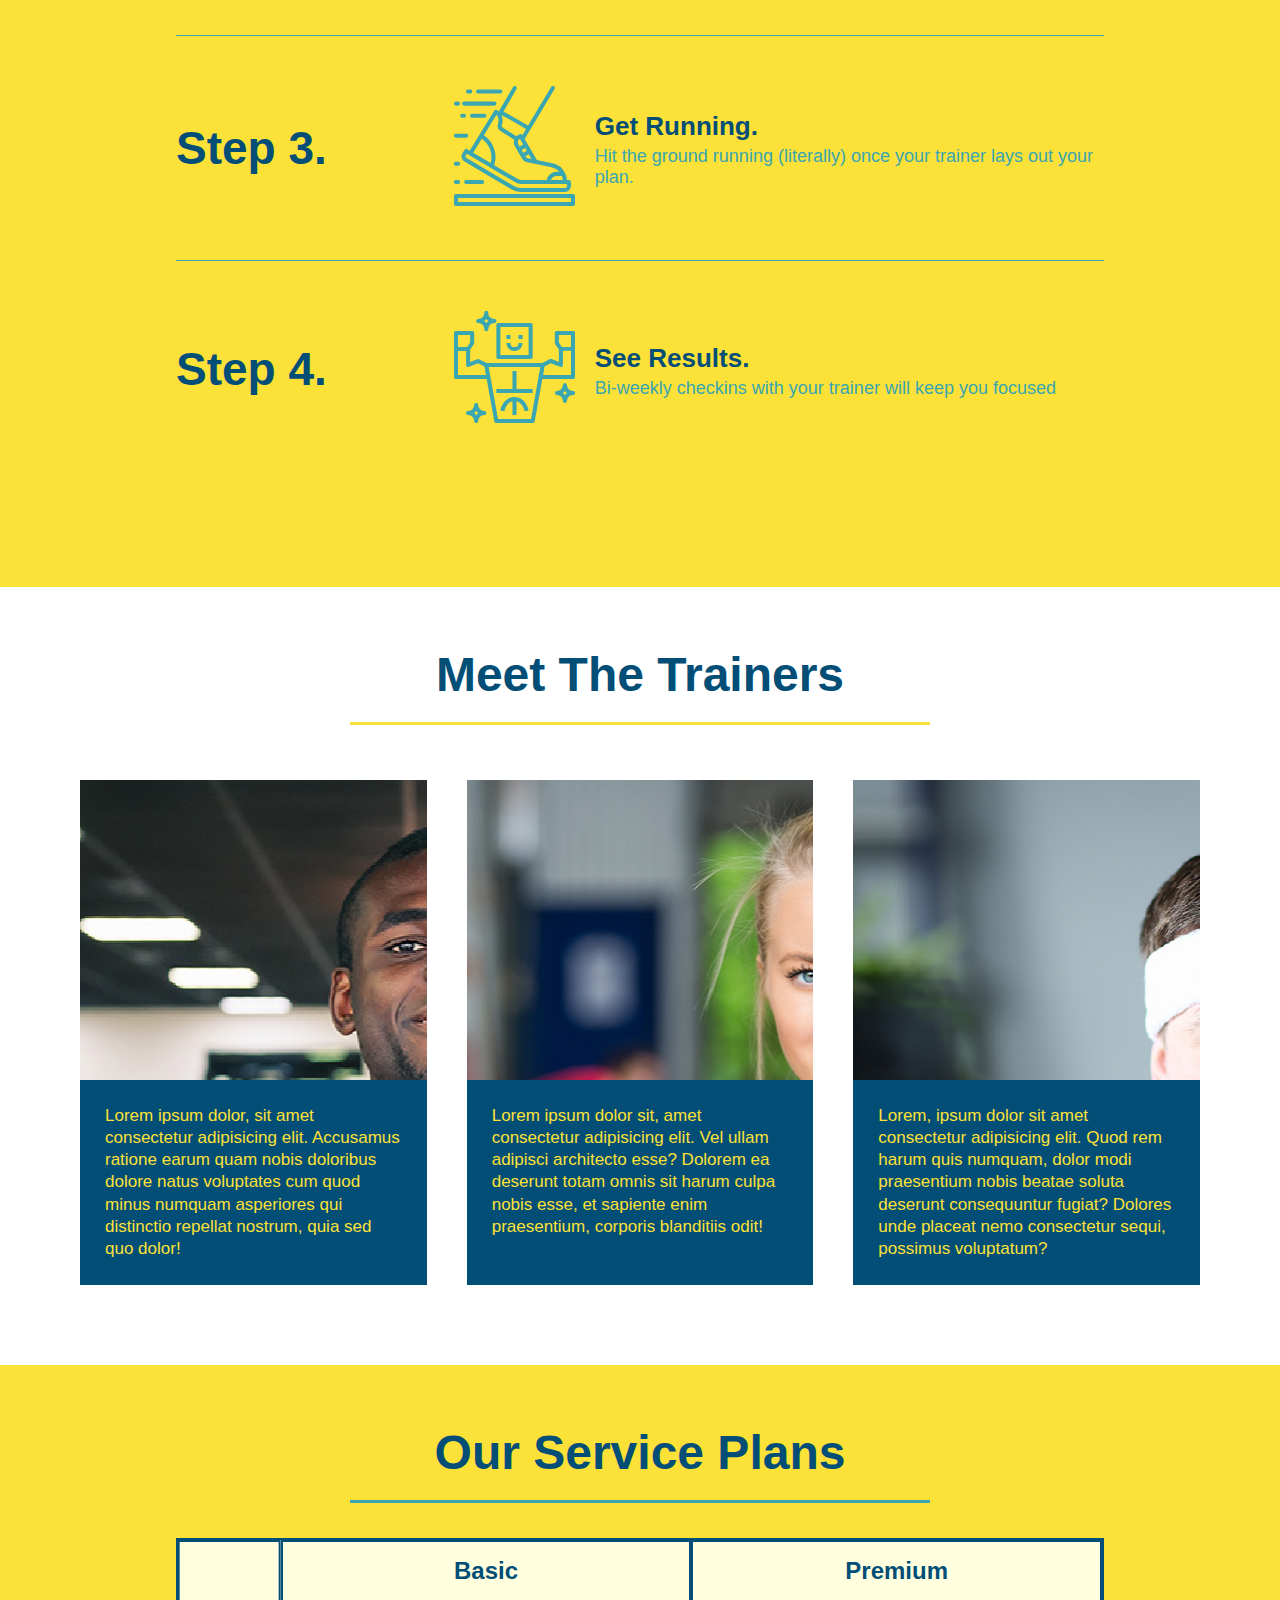
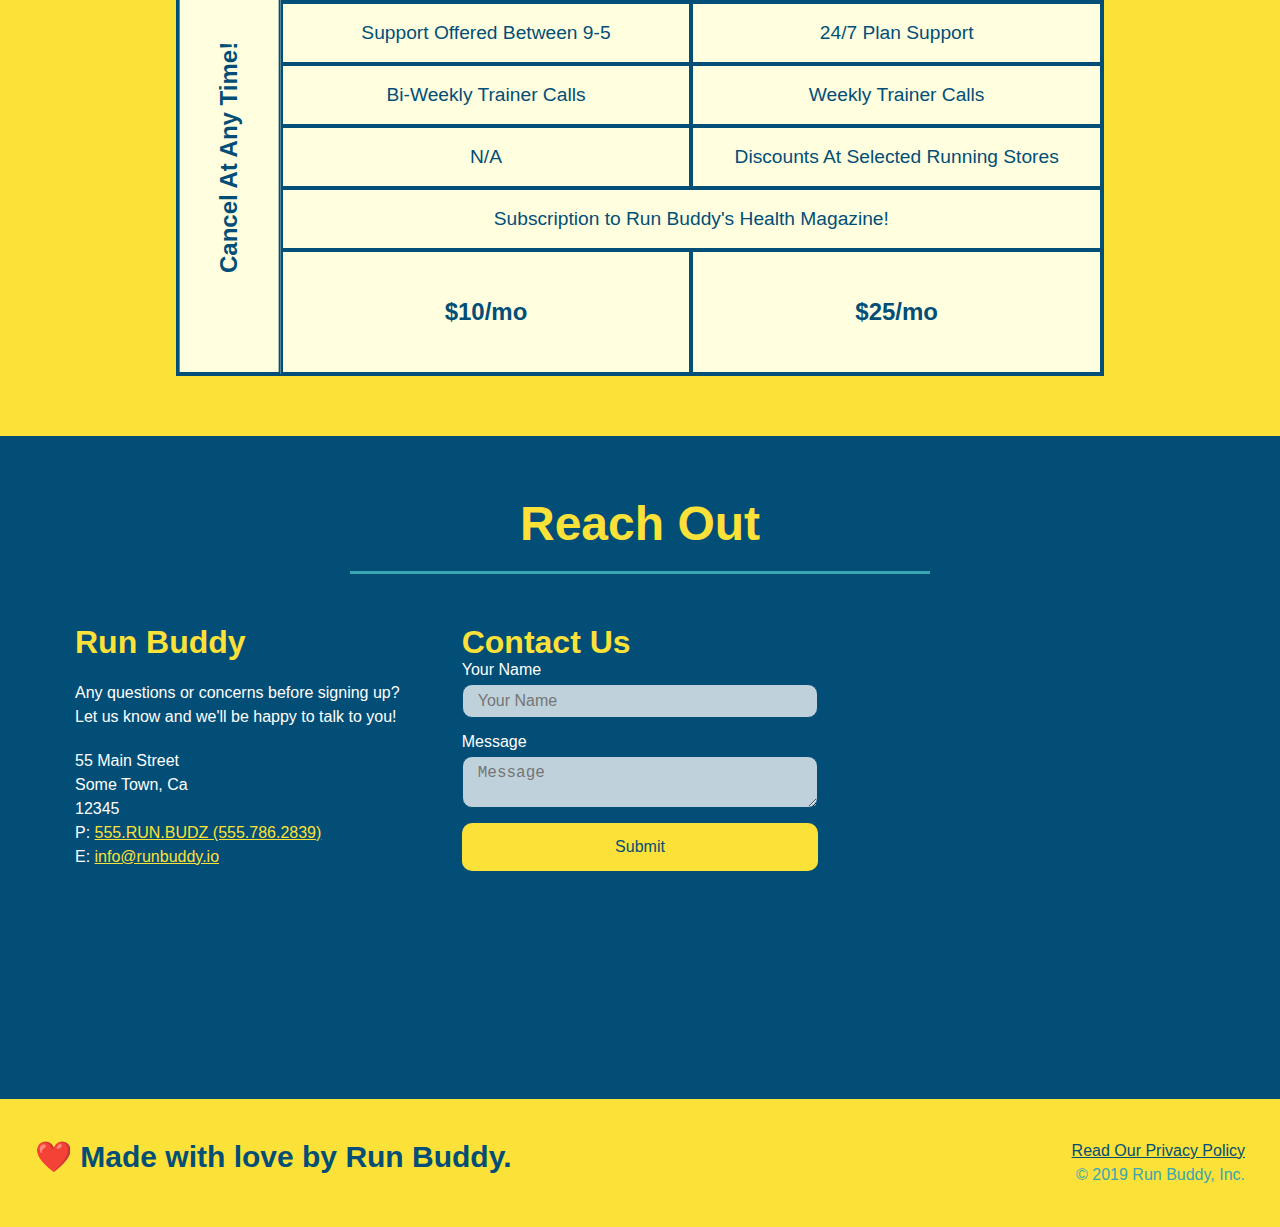
==== commit e5673194: "added animation" ====
--- a/index.html
+++ b/index.html
@@ -58,16 +58,22 @@
                 <input type="tel" placeholder="Phone Number" name="phone" id="phone" class="form-input" />
                 <p>
                     Have you worked out with a trainer before?
-                    <input type="radio" name="trainer-confirm" id="trainer-yes" />
-                    <label for="trainer-yes">Yes</label>
-                    <input type="radio" name="trainer-confirm" id="trainer-no" />
-                    <label for="trainer-no">No</label>
+                    <span class="radio-wrapper">
+                        <input type="radio" name="trainer-confirm" id="trainer-yes" />
+                        <label for="trainer-yes">Yes</label>
+                    </span>
+                    <span class="radio-wrapper">
+                        <input type="radio" name="trainer-confirm" id="trainer-no" />
+                        <label for="trainer-no">No</label>
+                    </span>
                 </p>
                 <p>
-                    <label for="checkbox">
-                        I acknowledge that I am at least 18 years of age.
-                    </label>
-                    <input type="checkbox" name="age-confirm" id="checkbox" />
+                    <span class="checkbox-wrapper">
+                        <input type="checkbox" name="age-confirm" id="checkbox" />
+                        <label for="checkbox">
+                            I acknowledge that I am at least 18 years of age.
+                        </label>
+                    </span>
                 </p>
                 <button type="submit">
                     Get running!
@@ -151,7 +157,12 @@
             </div>
             <div class="trainers">
             <article class="trainer">
-                <img src="./assets/images/trainer-1.jpg" alt="Aaron Stephens in his workout clothes, ready to pump iron" />
+                <div class="trainer-img trainer-1">
+                    <div>
+                        <h3 class="trainer-name">Aaron Stephens</h3>
+                        <h4 class="trainer-role">Speed / Strength</h4>
+                    </div>
+                </div>
                 <div class="trainer-bio">
                     <h3 class="trainer-name">Aaron Stephens</h3>
                     <h4 class="trainer-role">Speed / Strength</h4>
@@ -161,7 +172,12 @@
                 </div>
             </article>
             <article class="trainer">
-                <img src="./assets/images/trainer-2.jpg" alt="Joanna Gill cooling off after a workout" />
+                <div class="trainer-img trainer-2">
+                    <div>
+                        <h3 class="trainer-name">Joanna Gill</h3>
+                        <h4 class="trainer-role">Endurance</h4>
+                    </div>
+                </div>
                 <div class="trainer-bio">
                     <h3 class="trainer-name">Joanna Gill</h3>
                     <h4 class="trainer-role">Endurance</h4>
@@ -171,7 +187,12 @@
                 </div>
             </article>
             <article class="trainer">
-                <img src="./assets/images/trainer-3.jpg" alt="Harry Smith wearing a headband and lifting comically small pink weights" />
+                <div class="trainer-img trainer-3">
+                    <div>
+                        <h3 class="trainer-name">Harry "the Headband" Smith</h3>
+                        <h4 class="trainer-role">Strength</h4>
+                    </div>
+                </div>
                 <div class="trainer-bio">
                     <h3 class="trainer-name">Harry "the Headband" Smith</h3>
                     <h4 class="trainer-role">Strength</h4>
--- a/assets/css/style.css
+++ b/assets/css/style.css
@@ -1,4 +1,10 @@
 
+
+:root {
+    --primary-color: #fce138;
+    --secondary-color: #024e76;
+    --tertiary-color: #39a6b2;
+}
 
 * {
     margin: 0;
@@ -8,26 +14,35 @@
 
 body {
     font-family: Arial, Helvetica, sans-serif;
-    color: #39a6b2;
+    color: var(--tertiary-color);
 }
 
 header {
     padding: 20px 35px;
-    background-color: #39a6b2;
+    background-color: var(--tertiary-color);
     display: flex;
     justify-content: space-between;
     flex-wrap: wrap;
+    position: -webkit-sticky;
+    position: sticky;
+    top: 0;
+    background-image: url('../images/hero-bg.jpg');
+    background-size: cover;
+    background-position: 80%;
+    background-attachment: fixed;
+    z-index: 9999;
 }
 
 header h1 {
     font-weight: bold;
     font-size: 36px;
-    color: #fce138;
+    color: var(--primary-color);
     margin: 0;
+    text-shadow: 0 0 10px rgba(0, 0, 0, 0.5);
 }
 
 header a {
-    color: #fce138;
+    color: var(--primary-color);
     text-decoration: none;
 }
 
@@ -47,31 +62,16 @@
     padding: 10px 15px;
     font-weight: lighter;
     font-size: 1.55vw;
-}
-
-footer {
-    background: #fce138;
-    width: 100%;
-    padding: 40px 35px;
-    display: flex;
-    justify-content: space-between;
-    flex-wrap: wrap;
-}
-
-footer h2 {
-    color: #024e76;
-    font-size: 30px;
-    margin: 0;
-}
-
-footer div {
-    line-height: 1.5;
-    text-align: right;
-}
-
-footer a {
-    color: #024e76;
-}
+    text-shadow: 0 0 10px rgba(0, 0, 0, 0.5);
+}
+
+header nav ul li a:hover {
+    background: var(--primary-color);
+    color: var(--secondary-color);
+    border-radius: 15px;
+    text-shadow: none;
+}
+
 
 section {
     padding: 60px;
@@ -81,20 +81,23 @@
 .hero {
     background-image: url('../images/hero-bg.jpg');
     background-size: cover;
-    background-position: center;
+    background-position: 80%;
     display: flex;
     justify-content: center;
     flex-wrap: wrap;
     align-items: flex-start;
+    background-attachment: fixed;
 }
 
 .hero-form {
-    background-color: #fce138;
-    color: #024e76;
+    background-color: rgba(252, 225, 56, 0.8);
+    color: var(--secondary-color);
     padding: 20px;
-    border: solid 3px #024e76;
+    border: solid 3px var(--secondary-color);
     width: 40%;
     margin: 3.5%;
+    box-shadow: 0 0 10px rgba(0, 0, 0, 0.5);
+    border-radius: 15px;
 }
 
 .hero-cta {
@@ -109,7 +112,8 @@
 .hero-cta h2 {
     font-style: italic;
     font-size: 55px;
-    color: #fce138;
+    color: var(--primary-color);
+    text-shadow: 0 0 10px rgba(0, 0, 0, 0.5);
 }
 
 .hero-form h3 {
@@ -122,13 +126,20 @@
 }
 
 .form-input {
-    border: 1px solid #024e76;
+    border: 1px solid var(--secondary-color);
     display: block;
     padding: 7px 15px;
     font-size: 16px;
-    color: #024e76;
+    color: var(--secondary-color);
     width: 100%;
     margin-bottom: 15px;
+    border-radius: 10px;
+    background-color: rgba(255, 255, 255, .75);
+}
+
+.form-input:focus {
+    background-color: rgba(255, 255, 255, 1);
+    outline: none;
 }
 
 .hero-form label {
@@ -136,19 +147,84 @@
 }
 
 .hero-form button {
-    background-color: #024e76;
-    color: #fce138;
+    background-color: var(--secondary-color);
+    color: var(--primary-color);
     border: none;
     padding: 10px 20px;
     font-size: 16px;
+    border-radius: 10px;
+}
+
+.hero-form button:hover {
+    background-color: var(--tertiary-color);
+}
+
+.checkbox-wrapper input, .radio-wrapper input {
+    opacity: 0;
+}
+
+.checkbox-wrapper label, .radio-wrapper label {
+    position: relative;
+    left: 10px;
+    margin: 10px;
+    line-height: 1.6;
+}
+
+.checkbox-wrapper label::before, .radio-wrapper label::before {
+    content: "";
+    height: 20px;
+    width: 20px;
+    background: rgba(255, 255, 255, .75);
+    border: 1px solid var(--secondary-color);
+    position: absolute;
+    top: -4px;
+    left: -30px;
+}
+
+.radio-wrapper label::before {
+    border-radius: 50%;
+}
+
+.radio-wrapper label::after {
+    content: "";
+    width: 20px;
+    height: 20px;
+    border-radius: 50%;
+    background: var(--secondary-color);
+    position: absolute;
+    left: -29px;
+    top: -3px;
+    background-image: radial-gradient(circle, var(--tertiary-color), var(--secondary-color));
+}
+
+.checkbox-wrapper label::after {
+    content: "";
+    height: 6px;
+    width: 14px;
+    border-left: 2px solid var(--secondary-color);
+    border-bottom: 2px solid var(--secondary-color);
+    position: absolute;
+    left: -26px;
+    top: 1px;
+    transform: rotate(-58deg);
+}
+
+.checkbox-wrapper input + label::after,
+.radio-wrapper input + label::after {
+    content: none;
+}
+
+.checkbox-wrapper input:checked + label::after,
+.radio-wrapper input:checked + label::after {
+    content: "";
 }
 
 .intro h2 {
     font-size: 55px;
-    color: #024e76;
+    color: var(--secondary-color);
     margin-bottom: 35px;
     padding: 0 100px 20px 100px;
-    border-bottom: 3px solid #fce138;
+    border-bottom: 3px solid var(--primary-color);
     display: inline-block;
 }
 
@@ -158,7 +234,7 @@
 
 .section-title {
     font-size: 48px;
-    color: #024e76;
+    color: var(--secondary-color);
     border-bottom: 3px solid;
     padding-bottom: 20px;
     text-align: center;
@@ -167,19 +243,20 @@
 }
 
 .primary-border {
-    border-color: #fce138;
+    border-color: var(--primary-color);
 }
 
 .secondary-border {
-    border-color: #39a6b2;
-}
-
+    border-color: var(--tertiary-color);
+}
+
+/* Steps Style Start */
 .steps {
-    background: #fce138;
+    background: var(--primary-color);
 }
 
 .step h3 {
-    color: #024e76;
+    color: var(--secondary-color);
     font-size: 46px;
     flex: 1 30%;
 }
@@ -205,27 +282,32 @@
 }
 
 .step-text p {
-    color: #39a6b2;
+    color: var(--tertiary-color);
     font-size: 18px;
 }
 
 .step-text h4 {
     font-size: 26px;
     line-height: 1.5;
-    color: #024e76;
+    color: var(--secondary-color);
 }
 
 .step {
     margin: 50px auto;
     padding-bottom: 50px;
     width: 80%;
-    border-bottom: 1px solid #39a6b2;
     display: flex;
     flex-wrap: wrap;
     align-items: center;
     justify-content: space-between;
-}
-
+    border-bottom: 1px solid var(--tertiary-color);
+}
+
+.step:last-child {
+    border-bottom: none;
+}
+
+/* Trainers Style Start */
 .trainers {
     width: 100%;
     margin: 0 auto;
@@ -236,13 +318,31 @@
 
 .trainer {
     margin: 20px;
-    background: #024e76;
-    color: #fce138;
+    background: var(--secondary-color);
+    color: var(--primary-color);
     flex: 1;
 }
 
-.trainer img {
+.trainer-img {
     width: 100%;
+    min-height: 300px;
+    display: flex;
+    padding: 15px;
+    align-items: flex-end;
+    position: relative;
+    overflow: hidden;
+}
+
+.trainer-1 {
+    background-image: url('../images/trainer-1.jpg');
+}
+
+.trainer-2 {
+    background-image: url('../images/trainer-2.jpg');
+}
+
+.trainer-3 {
+    background-image: url('../images/trainer-3.jpg');
 }
 
 .trainer-bio {
@@ -252,21 +352,63 @@
 
 .trainer-bio h3 {
     font-size: 28px;
+    display: none;
 }
 
 .trainer-bio h4 {
     font-weight: lighter;
     font-size: 22px;
     margin-bottom: 15px;
+    display: none;
+}
+
+.trainer-img h3 {
+    font-size: 28px;
+    position: relative;
+    z-index: 9998;
+    margin-bottom: 5px;
+    top: 200px;
+    transition: 0.6s;
+}
+
+.trainer-img h4 {
+    font-weight: lighter;
+    font-size: 22px;
+    margin-bottom: 15px;
+    position: relative;
+    z-index: 9998;
+    top: 200px;
+    transition: 0.6s;
+    transition-delay: .2s;
 }
 
 .trainer-bio p {
     font-size: 17px;
 }
 
+.trainer-img::after {
+    content: "";
+    height: 100%;
+    width: 100%;
+    background: linear-gradient( rgba(252, 225, 56, 0.3), var(--secondary-color));
+    position: absolute;
+    top: 0;
+    left: 0;
+    opacity: 0;
+    transition: 0.5s;
+}
+
+.trainer:hover .trainer-img::after {
+    opacity: 1;
+}
+
+.trainer:hover .trainer-img h3, .trainer:hover .trainer-img h4 {
+    top: 0;
+}
+
 /* Service Plans Start */
 .services {
-    background-color: #fce138;
+    background-color: var(--primary-color);
 }
 
 .service-grid-wrapper {
@@ -281,14 +423,14 @@
     grid-template-rows: repeat(5, 1fr) 2fr;
     background: lightyellow;
     width: 80%;
-    border: 2px solid #024e76;
-    color: #024e76;
+    border: 2px solid var(--secondary-color);
+    color: var(--secondary-color);
     font-size: 1.2rem;
 }
 
 .service-grid-item {
     padding: 15px 0;
-    border: 2px solid #024e76;
+    border: 2px solid var(--secondary-color);
     display: flex;
     align-items: center;
     justify-content: center;
@@ -315,12 +457,13 @@
     font-weight: bold;
 }
 
+/* Contact Form Style Start */
 .contact {
-    background: #024e76;
+    background: var(--secondary-color);
 }
 
 .contact h2 {
-    color: #fce138;
+    color: var(--primary-color);
 }
 
 .contact-info iframe {
@@ -343,7 +486,7 @@
 }
 
 .contact-info h3 {
-    color: #fce138;
+    color: var(--primary-color);
     font-size: 32px;
 }
 
@@ -355,29 +498,68 @@
 }
 
 .contact-form input, .contact-form textarea {
-    border: 1px solid #024e76;
+    border: 1px solid var(--secondary-color);
     display: block;
     padding: 7px 15px;
     font-size: 16px;
-    color: #024e76;
+    color: var(--secondary-color);
     width: 100%;
     margin-bottom: 15px;
     margin-top: 5px;
+    border-radius: 10px;
+    background-color: rgba(255,255,255,.75);
+}
+
+.contact-form input:focus, .contact-form textarea:focus {
+    background-color: rgba(255, 255, 255, 1);
+    outline: none;
 }
 
 .contact-form button {
     width: 100%;
     border: none;
-    background: #fce138;
-    color: #024e76;
+    background: var(--primary-color);
+    color: var(--secondary-color);
     text-align: center;
     padding: 15px 0;
     font-size: 16px;
+    border-radius: 10px;
+}
+
+.contact-form button:hover {
+    color: var(--primary-color);
+    background: var(--tertiary-color);
 }
 
 .contact-info a {
-    color: #fce138;
-}
+    color: var(--primary-color);
+}
+
+/* Footer Style Start */
+footer {
+    background: var(--primary-color);
+    width: 100%;
+    padding: 40px 35px;
+    display: flex;
+    justify-content: space-between;
+    flex-wrap: wrap;
+}
+
+footer h2 {
+    color: var(--secondary-color);
+    font-size: 30px;
+    margin: 0;
+}
+
+footer div {
+    line-height: 1.5;
+    text-align: right;
+}
+
+footer a {
+    color: var(--secondary-color);
+}
+
 
 .text-left {
     text-align: left;
@@ -492,6 +674,14 @@
         grid-column: 1 / 3;
         grid-row: 8 / 9;
     }
+
+    .trainer-img h3, .trainer-img h4, .trainer-img::after {
+        display: none;
+    }
+
+    .trainer-bio h3, .trainer-bio h4 {
+        display: block;
+    }
 }
 
 @media screen and (max-width: 575px) {
